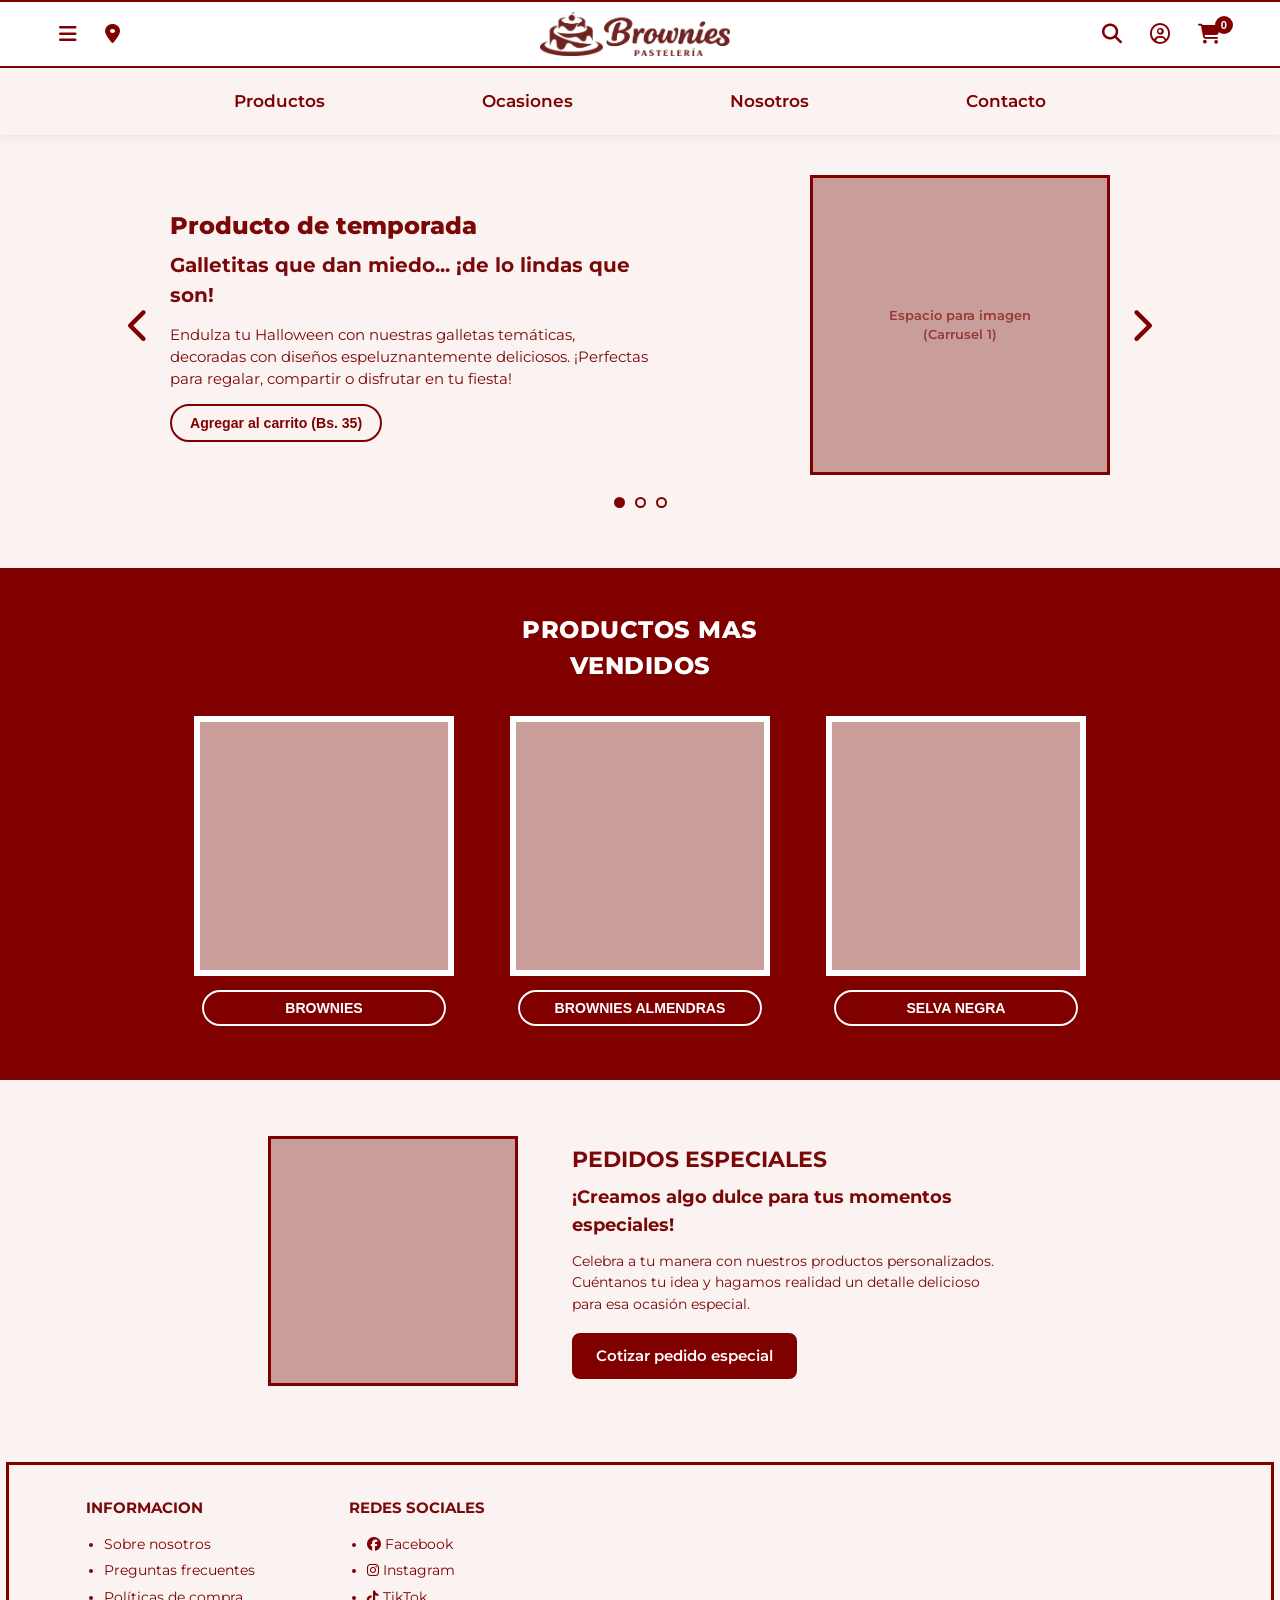
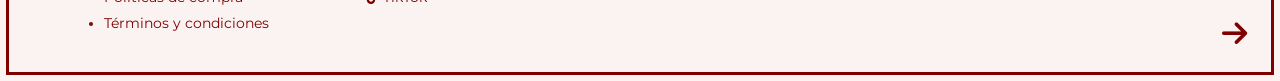
==== index.html @ 68822ff0 "Add files via upload Primer commit" ====
<!DOCTYPE html>
<html lang="es">
<head>
    <meta charset="UTF-8">
    <meta name="viewport" content="width=device-width, initial-scale=1.0">
    <title>Brownies Pastelería | Inicio</title>
    <!-- Fuentes de Google para replicar tipografía de marca y textos -->
    <link rel="preconnect" href="https://fonts.googleapis.com">
    <link rel="preconnect" href="https://fonts.gstatic.com" crossorigin>
    <link href="https://fonts.googleapis.com/css2?family=Lobster+Two:ital,wght@0,700;1,700&family=Montserrat:wght@400;500;600;700&display=swap" rel="stylesheet">
    <!-- Iconos de Font Awesome (WhatsApp, TikTok, Instagram, Carrito, etc.) -->
    <link rel="stylesheet" href="https://cdnjs.cloudflare.com/ajax/libs/font-awesome/6.5.1/css/all.min.css">
    <link rel="stylesheet" href="styles.css">
</head>
<body>

    <!-- =================================================================
         TOP / ENCABEZADO FIJO (Presente en todas las páginas)
         ================================================================= -->
    <header class="site-header">
        <!-- Nivel 1: Barra de utilidades y Logotipo central -->
        <div class="top-utility-bar">
            <div class="utility-left">
                <button class="icon-btn" id="btn-hamburger" aria-label="Abrir menú">
                    <i class="fa-solid fa-bars"></i>
                </button>
                <a href="contacto.html#sucursales" class="icon-btn" title="Ver nuestras sucursales">
                    <i class="fa-solid fa-location-dot"></i>
                </a>
            </div>

            <!-- Logotipo Central -->
            <a href="index.html" class="brand-logo">
                <!-- =====================================================
                     IMAGEN DEL LOGOTIPO PRINCIPAL
                     Asegúrate de tener "images/logotipo.png"
                     ===================================================== -->
                <img src="images/logotipo.png" alt="Logo Brownies Pastelería" class="logo-img" onerror="this.style.display='none'">
                <div class="brand-text">
                
                </div>
            </a>

            <div class="utility-right">
                <button class="icon-btn" id="btn-search" aria-label="Buscar">
                    <i class="fa-solid fa-magnifying-glass"></i>
                </button>
                <button class="icon-btn" id="btn-user" aria-label="Iniciar sesión o registrarse">
                    <i class="fa-regular fa-circle-user"></i>
                </button>
                <button class="icon-btn cart-btn" id="btn-cart" aria-label="Carrito de compras">
                    <i class="fa-solid fa-cart-shopping"></i>
                    <span class="cart-badge" id="cart-count">0</span>
                </button>
            </div>
        </div>

        <!-- Nivel 2: Pestañas de navegación principales -->
        <nav class="main-nav">
            <ul class="nav-list">
                <li><a href="productos.html" class="nav-link">Productos</a></li>
                <li><a href="ocasiones.html" class="nav-link">Ocasiones</a></li>
                <li><a href="nosotros.html" class="nav-link">Nosotros</a></li>
                <li><a href="contacto.html" class="nav-link">Contacto</a></li>
            </ul>
        </nav>

        <!-- Menú desplegable Hamburguesa -->
        <div class="hamburger-dropdown" id="hamburger-menu">
            <ul class="hamburger-list">
                <li><a href="index.html"><i class="fa-solid fa-house"></i> Inicio</a></li>
                <li><a href="productos.html"><i class="fa-solid fa-cake-candles"></i> Productos</a></li>
                <li><a href="ocasiones.html"><i class="fa-solid fa-gift"></i> Ocasiones</a></li>
                <li><a href="nosotros.html"><i class="fa-solid fa-heart"></i> Nosotros</a></li>
                <li><a href="contacto.html"><i class="fa-solid fa-envelope"></i> Contacto</a></li>
            </ul>
        </div>

        <!-- Card Desplegable de Búsqueda (Referencia Imagen 6) -->
        <div class="search-card-dropdown" id="search-card">
            <div class="search-card-header">
                <h3>Buscar</h3>
                <button class="close-btn" id="close-search" aria-label="Cerrar búsqueda">
                    <i class="fa-solid fa-xmark"></i>
                </button>
            </div>
            <div class="search-input-wrapper">
                <i class="fa-solid fa-magnifying-glass"></i>
                <input type="text" id="search-input" placeholder="¿Qué antojo estás buscando hoy?">
            </div>
            <div class="search-section">
                <h4>Búsquedas populares</h4>
                <div class="trending-pills">
                    <a href="ocasiones.html" class="pill">cumpleaños</a>
                    <a href="productos.html" class="pill">brownies</a>
                    <a href="productos.html" class="pill">selva negra</a>
                    <a href="productos.html" class="pill">tortas</a>
                    <a href="index.html" class="pill">galletas</a>
                    <a href="productos.html" class="pill">queques</a>
                    <a href="ocasiones.html" class="pill">regalos</a>
                </div>
            </div>
            <div class="search-section">
                <h4>Comprar por categoría</h4>
                <ul class="category-search-list">
                    <li><a href="ocasiones.html">Regalos de Cumpleaños</a></li>
                    <li><a href="productos.html">Tortas Personalizadas</a></li>
                    <li><a href="index.html#mas-vendidos">Productos Más Vendidos</a></li>
                </ul>
            </div>
        </div>

        <!-- Card Desplegable de Carrito de Compras -->
        <div class="cart-card-dropdown" id="cart-card">
            <div class="cart-card-header">
                <h3><i class="fa-solid fa-bag-shopping"></i> Tu Carrito</h3>
                <button class="close-btn" id="close-cart" aria-label="Cerrar carrito">
                    <i class="fa-solid fa-xmark"></i>
                </button>
            </div>
            <div class="cart-items-container" id="cart-items">
                <!-- Los productos se cargan dinámicamente desde scripts.js -->
            </div>
            <div class="cart-card-footer">
                <div class="cart-total">
                    <span>Total estimado:</span>
                    <strong id="cart-total-price">Bs. 0</strong>
                </div>
                <a href="contacto.html" class="btn-primary full-width">Finalizar pedido por WhatsApp</a>
            </div>
        </div>
    </header>

    <!-- =================================================================
         CONTENIDO PRINCIPAL: CARRUSEL, MÁS VENDIDOS Y PEDIDOS ESPECIALES
         ================================================================= -->
    <main>
        <!-- CARRUSEL PRINCIPAL -->
        <section class="carousel-section">
            <button class="carousel-arrow prev" id="carousel-prev" aria-label="Anterior">
                <i class="fa-solid fa-chevron-left"></i>
            </button>

            <div class="carousel-track-container">
                <!-- Slide 1 (Diseño principal de la captura 1) -->
                <article class="carousel-slide active">
                    <div class="slide-text">
                        <h2>Producto de temporada</h2>
                        <h3>Galletitas que dan miedo... ¡de lo lindas que son!</h3>
                        <p>Endulza tu Halloween con nuestras galletas temáticas, decoradas con diseños espeluznantemente deliciosos. ¡Perfectas para regalar, compartir o disfrutar en tu fiesta!</p>
                        <button class="btn-outline add-to-cart-btn" data-name="Pack Galletas de Temporada" data-price="35">
                            Agregar al carrito (Bs. 35)
                        </button>
                    </div>
                    <div class="slide-media">
                        <!-- =================================================
                             IMAGEN DE CARD CARRUSEL 1:
                             Cambia el src="images/tu-imagen.jpg" cuando la tengas
                             ================================================= -->
                        <div class="square-card border-red">
                            <!-- <img src="images/galletas-halloween.jpg" alt="Galletas temáticas de Halloween"> -->
                            <span class="card-placeholder-hint">Espacio para imagen<br>(Carrusel 1)</span>
                        </div>
                    </div>
                </article>

                <!-- Slide 2 -->
                <article class="carousel-slide">
                    <div class="slide-text">
                        <h2>Especialidad de la casa</h2>
                        <h3>¡Brownies recién horneados con intenso chocolate!</h3>
                        <p>Textura húmeda por dentro y una capa crujiente por fuera. Ideales para acompañar tus tardes o compartir con tus personas favoritas.</p>
                        <button class="btn-outline add-to-cart-btn" data-name="Caja de Brownies Clásicos" data-price="45">
                            Agregar al carrito (Bs. 45)
                        </button>
                    </div>
                    <div class="slide-media">
                        <!-- =================================================
                             IMAGEN DE CARD CARRUSEL 2:
                             Descomenta la etiqueta <img> y coloca tu imagen
                             ================================================= -->
                        <div class="square-card border-red">
                            <!-- <img src="images/carrusel-brownies.jpg" alt="Brownies clásicos"> -->
                            <span class="card-placeholder-hint">Espacio para imagen<br>(Carrusel 2)</span>
                        </div>
                    </div>
                </article>

                <!-- Slide 3 -->
                <article class="carousel-slide">
                    <div class="slide-text">
                        <h2>Tortas a tu medida</h2>
                        <h3>Celebraciones únicas con sabores inolvidables</h3>
                        <p>Personalizamos cada detalle de tu torta para cumpleaños, aniversarios y eventos especiales. Haz tu pedido con anticipación.</p>
                        <a href="productos.html" class="btn-outline">Ver catálogo de tortas</a>
                    </div>
                    <div class="slide-media">
                        <!-- =================================================
                             IMAGEN DE CARD CARRUSEL 3:
                             Descomenta la etiqueta <img> y coloca tu imagen
                             ================================================= -->
                        <div class="square-card border-red">
                            <!-- <img src="images/carrusel-tortas.jpg" alt="Tortas personalizadas"> -->
                            <span class="card-placeholder-hint">Espacio para imagen<br>(Carrusel 3)</span>
                        </div>
                    </div>
                </article>
            </div>

            <button class="carousel-arrow next" id="carousel-next" aria-label="Siguiente">
                <i class="fa-solid fa-chevron-right"></i>
            </button>

            <div class="carousel-dots" id="carousel-dots">
                <button class="dot active" data-slide="0" aria-label="Slide 1"></button>
                <button class="dot" data-slide="1" aria-label="Slide 2"></button>
                <button class="dot" data-slide="2" aria-label="Slide 3"></button>
            </div>
        </section>

        <!-- SECCIÓN: PRODUCTOS MÁS VENDIDOS -->
        <section class="best-sellers-section" id="mas-vendidos">
            <h2 class="section-title-light">PRODUCTOS MAS<br>VENDIDOS</h2>

            <div class="best-sellers-grid">
                <!-- Card 1: Brownies -->
                <div class="best-seller-item">
                    <!-- =====================================================
                         IMAGEN DE CARD: BROWNIES
                         Descomenta <img> y pon el nombre de tu imagen en images/
                         ===================================================== -->
                    <div class="square-card border-white">
                        <!-- <img src="images/mas-vendido-brownies.jpg" alt="Brownies"> -->
                    </div>
                    <button class="pill-label add-to-cart-btn" data-name="Brownies Clásicos" data-price="25" title="Clic para añadir al carrito">
                        BROWNIES
                    </button>
                </div>

                <!-- Card 2: Brownies Almendras -->
                <div class="best-seller-item">
                    <!-- =====================================================
                         IMAGEN DE CARD: BROWNIES ALMENDRAS
                         Descomenta <img> y pon el nombre de tu imagen en images/
                         ===================================================== -->
                    <div class="square-card border-white">
                        <!-- <img src="images/mas-vendido-almendras.jpg" alt="Brownies Almendras"> -->
                    </div>
                    <button class="pill-label add-to-cart-btn" data-name="Brownies con Almendras" data-price="30" title="Clic para añadir al carrito">
                        BROWNIES ALMENDRAS
                    </button>
                </div>

                <!-- Card 3: Selva Negra -->
                <div class="best-seller-item">
                    <!-- =====================================================
                         IMAGEN DE CARD: SELVA NEGRA
                         Descomenta <img> y pon el nombre de tu imagen en images/
                         ===================================================== -->
                    <div class="square-card border-white">
                        <!-- <img src="images/mas-vendido-selva-negra.jpg" alt="Torta Selva Negra"> -->
                    </div>
                    <button class="pill-label add-to-cart-btn" data-name="Torta Selva Negra" data-price="95" title="Clic para añadir al carrito">
                        SELVA NEGRA
                    </button>
                </div>
            </div>
        </section>

        <!-- SECCIÓN: PEDIDOS ESPECIALES -->
        <section class="special-orders-section">
            <div class="special-orders-container">
                <div class="special-order-media">
                    <!-- =====================================================
                         IMAGEN DE CARD: PEDIDOS ESPECIALES
                         Descomenta <img> y pon el nombre de tu imagen en images/
                         ===================================================== -->
                    <div class="square-card border-red">
                        <!-- <img src="images/pedidos-especiales.jpg" alt="Pedidos Especiales"> -->
                    </div>
                </div>
                <div class="special-order-text">
                    <h2>PEDIDOS ESPECIALES</h2>
                    <h3>¡Creamos algo dulce para tus momentos especiales!</h3>
                    <p>Celebra a tu manera con nuestros productos personalizados. Cuéntanos tu idea y hagamos realidad un detalle delicioso para esa ocasión especial.</p>
                    <a href="contacto.html" class="btn-primary">Cotizar pedido especial</a>
                </div>
            </div>
        </section>
    </main>

    <!-- =================================================================
         MODAL DE USUARIO (LOGIN / REGISTRO EN MEDIO DE LA PANTALLA)
         ================================================================= -->
    <div class="modal-overlay" id="user-modal">
        <div class="user-modal-card">
            <button class="close-btn modal-close" id="close-user-modal" aria-label="Cerrar ventana">
                <i class="fa-solid fa-xmark"></i>
            </button>
            <div class="modal-tabs">
                <button class="tab-btn active" data-tab="login">Iniciar Sesión</button>
                <button class="tab-btn" data-tab="register">Registrarse</button>
            </div>

            <!-- Formulario Login -->
            <form class="auth-form active" id="form-login">
                <h3>¡Bienvenido de nuevo!</h3>
                <div class="form-group">
                    <label for="login-email">Correo electrónico</label>
                    <input type="email" id="login-email" placeholder="ejemplo@correo.com" required>
                </div>
                <div class="form-group">
                    <label for="login-pass">Contraseña</label>
                    <input type="password" id="login-pass" placeholder="••••••••" required>
                </div>
                <button type="submit" class="btn-primary full-width">Ingresar</button>
            </form>

            <!-- Formulario Registro -->
            <form class="auth-form" id="form-register">
                <h3>Crea tu cuenta dulce</h3>
                <div class="form-group">
                    <label for="reg-name">Nombre completo</label>
                    <input type="text" id="reg-name" placeholder="Tu nombre" required>
                </div>
                <div class="form-group">
                    <label for="reg-email">Correo electrónico</label>
                    <input type="email" id="reg-email" placeholder="ejemplo@correo.com" required>
                </div>
                <div class="form-group">
                    <label for="reg-phone">Teléfono / WhatsApp</label>
                    <input type="tel" id="reg-phone" placeholder="+591 68081109" required>
                </div>
                <div class="form-group">
                    <label for="reg-pass">Contraseña</label>
                    <input type="password" id="reg-pass" placeholder="Crea una contraseña" required>
                </div>
                <button type="submit" class="btn-primary full-width">Crear cuenta</button>
            </form>
        </div>
    </div>

    <!-- =================================================================
         BOTTOM / PIE DE PÁGINA (Visible al llegar al final de la página)
         ================================================================= -->
    <footer class="site-footer">
        <div class="footer-container">
            <div class="footer-col">
                <h4>INFORMACION</h4>
                <ul>
                    <li><a href="nosotros.html">Sobre nosotros</a></li>
                    <li><a href="contacto.html">Preguntas frecuentes</a></li>
                    <li><a href="contacto.html">Políticas de compra</a></li>
                    <li><a href="contacto.html">Términos y condiciones</a></li>
                </ul>
            </div>
            <div class="footer-col">
                <h4>REDES SOCIALES</h4>
                <ul>
                    <li><a href="https://facebook.com" target="_blank" rel="noopener"><i class="fa-brands fa-facebook"></i> Facebook</a></li>
                    <li><a href="https://instagram.com" target="_blank" rel="noopener"><i class="fa-brands fa-instagram"></i> Instagram</a></li>
                    <li><a href="https://tiktok.com" target="_blank" rel="noopener"><i class="fa-brands fa-tiktok"></i> TikTok</a></li>
                </ul>
            </div>
            <a href="#" class="footer-arrow" title="Volver arriba" aria-label="Subir al inicio">
                <i class="fa-solid fa-arrow-right"></i>
            </a>
        </div>
    </footer>

    <script src="scripts.js"></script>
</body>
</html>
---- styles.css ----
/* ==========================================================================
   VARIABLES DE PALETA DE COLORES (Fiel al diseño de Canva)
   ========================================================================== */
:root {
    --bg-cream: #FAF3F2;          /* Fondo principal rosado muy tenue / crema */
    --bg-white: #FFFFFF;          /* Blanco puro para tarjetas y modales */
    --brand-red: #800000;         /* Guindo / Rojo oscuro principal */
    --brand-red-hover: #5E0000;   /* Guindo más oscuro para efectos hover */
    --brand-brown: #642B26;       /* Tono marrón rojizo del logotipo */
    --card-placeholder: #C99E9A;  /* Color rosado antiguo de las cards cuadradas */
    --text-primary: #7B0808;      /* Texto principal guindo */
    --text-light: #FFFFFF;        /* Texto blanco sobre fondos oscuros */
    --shadow-soft: 0 8px 24px rgba(128, 0, 0, 0.12);
    --transition: all 0.3s ease;
}

* {
    margin: 0;
    padding: 0;
    box-sizing: border-box;
}

html {
    scroll-behavior: smooth;
    -webkit-text-size-adjust: 100%;
}

body {
    font-family: 'Montserrat', sans-serif;
    background-color: var(--bg-cream);
    color: var(--text-primary);
    line-height: 1.5;
    display: flex;
    flex-direction: column;
    min-height: 100vh;
    overflow-x: hidden;
}

main {
    flex: 1;
    width: 100%;
}

/* Tipografía cursiva para títulos de Nosotros y Marca */
.script-heading {
    font-family: 'Lobster Two', cursive;
    font-style: italic;
    font-weight: 700;
}

/* ==========================================================================
   TOP / ENCABEZADO FIJO Y NAVEGACIÓN
   ========================================================================== */
.site-header {
    position: sticky;
    top: 0;
    z-index: 1000;
    background-color: var(--bg-cream);
    box-shadow: 0 2px 10px rgba(128, 0, 0, 0.08);
    width: 100%;
}

.top-utility-bar {
    display: flex;
    align-items: center;
    justify-content: space-between;
    padding: 10px 4%;
    background-color: var(--bg-white);
    border-top: 2px solid var(--brand-red);
    border-bottom: 2px solid var(--brand-red);
    position: relative;
}

.utility-left,
.utility-right {
    display: flex;
    align-items: center;
    gap: 12px;
    flex: 1;
}

.utility-right {
    justify-content: flex-end;
}

.icon-btn {
    background: none;
    border: none;
    color: var(--brand-red);
    font-size: 1.25rem;
    cursor: pointer;
    padding: 6px 8px;
    border-radius: 6px;
    transition: var(--transition);
    text-decoration: none;
    display: inline-flex;
    align-items: center;
    justify-content: center;
    position: relative;
}

.icon-btn:hover {
    background-color: rgba(128, 0, 0, 0.08);
    transform: translateY(-1px);
}

.cart-badge {
    position: absolute;
    top: -2px;
    right: -4px;
    background-color: var(--brand-red);
    color: var(--bg-white);
    font-size: 0.7rem;
    font-weight: 700;
    width: 18px;
    height: 18px;
    border-radius: 50%;
    display: flex;
    align-items: center;
    justify-content: center;
}

/* Logotipo en el medio del Top */
.brand-logo {
    display: flex;
    align-items: center;
    justify-content: center;
    gap: 10px;
    text-decoration: none;
    color: var(--brand-brown);
    flex-shrink: 0;
}

.logo-img {
    height: 44px;
    width: auto;
    object-fit: contain;
}

.brand-text {
    display: flex;
    flex-direction: column;
    align-items: center;
    line-height: 1;
}

.brand-main {
    font-family: 'Lobster Two', cursive;
    font-style: italic;
    font-size: 1.85rem;
    color: var(--brand-brown);
}

.brand-sub {
    font-family: 'Montserrat', sans-serif;
    font-size: 0.65rem;
    font-weight: 600;
    letter-spacing: 2.5px;
    color: var(--brand-brown);
    margin-top: 2px;
}

/* Barra de pestañas de navegación */
.main-nav {
    padding: 12px 4%;
    background-color: var(--bg-cream);
}

.nav-list {
    list-style: none;
    display: flex;
    justify-content: space-around;
    max-width: 960px;
    margin: 0 auto;
    align-items: center;
    gap: 8px;
}

.nav-link {
    text-decoration: none;
    color: var(--brand-red);
    font-weight: 600;
    font-size: 1.05rem;
    padding: 6px 20px;
    border: 3px solid transparent;
    transition: var(--transition);
    display: inline-block;
    text-align: center;
    white-space: nowrap;
}

.nav-link:hover {
    color: var(--brand-red-hover);
}

/* Estado remarcado de la página activa */
.nav-link.active {
    border: 3px solid var(--brand-red);
    background-color: var(--bg-white);
}

/* ==========================================================================
   DESPLEGABLES DEL TOP: HAMBURGUESA, BUSCADOR Y CARRITO
   ========================================================================== */
.hamburger-dropdown {
    position: absolute;
    top: 66px;
    left: 4%;
    background-color: var(--bg-white);
    border: 2px solid var(--brand-red);
    border-radius: 8px;
    box-shadow: var(--shadow-soft);
    width: 240px;
    display: none;
    z-index: 1002;
}

.hamburger-dropdown.open {
    display: block;
}

.hamburger-list {
    list-style: none;
    padding: 8px 0;
}

.hamburger-list li a {
    display: flex;
    align-items: center;
    gap: 12px;
    padding: 12px 20px;
    text-decoration: none;
    color: var(--brand-red);
    font-weight: 600;
    transition: var(--transition);
}

.hamburger-list li a:hover {
    background-color: var(--bg-cream);
}

/* Card de Búsqueda (Imagen 6) */
.search-card-dropdown {
    position: absolute;
    top: 66px;
    right: 4%;
    width: 440px;
    max-width: 92vw;
    background-color: var(--bg-white);
    border: 2px solid var(--brand-red);
    border-radius: 10px;
    padding: 22px;
    box-shadow: var(--shadow-soft);
    display: none;
    z-index: 1002;
}

.search-card-dropdown.open {
    display: block;
}

.search-card-header,
.cart-card-header {
    display: flex;
    justify-content: space-between;
    align-items: center;
    margin-bottom: 16px;
}

.search-card-header h3,
.cart-card-header h3 {
    font-size: 1.25rem;
    font-weight: 700;
    color: var(--brand-red);
}

.close-btn {
    background: none;
    border: none;
    font-size: 1.35rem;
    color: var(--brand-red);
    cursor: pointer;
    padding: 4px;
}

.search-input-wrapper {
    display: flex;
    align-items: center;
    gap: 10px;
    border-bottom: 2px solid var(--brand-red);
    padding-bottom: 8px;
    margin-bottom: 20px;
}

.search-input-wrapper input {
    border: none;
    outline: none;
    width: 100%;
    font-size: 1rem;
    font-family: inherit;
    color: var(--brand-red);
    background: transparent;
}

.search-section {
    margin-bottom: 16px;
}

.search-section h4 {
    font-size: 0.92rem;
    font-weight: 700;
    margin-bottom: 10px;
    color: var(--brand-red);
}

.trending-pills {
    display: flex;
    flex-wrap: wrap;
    gap: 8px;
}

.pill {
    background-color: var(--brand-red);
    color: var(--bg-white);
    text-decoration: none;
    padding: 6px 14px;
    border-radius: 20px;
    font-size: 0.82rem;
    font-weight: 500;
    transition: var(--transition);
}

.pill:hover {
    background-color: var(--brand-red-hover);
}

.category-search-list {
    list-style: none;
}

.category-search-list li {
    border-bottom: 1px solid rgba(128, 0, 0, 0.2);
}

.category-search-list li a {
    display: block;
    padding: 10px 4px;
    text-decoration: none;
    color: var(--brand-red);
    font-weight: 600;
    font-size: 0.9rem;
}

/* Card del Carrito de Compras */
.cart-card-dropdown {
    position: absolute;
    top: 66px;
    right: 4%;
    width: 380px;
    max-width: 92vw;
    background-color: var(--bg-white);
    border: 2px solid var(--brand-red);
    border-radius: 10px;
    padding: 20px;
    box-shadow: var(--shadow-soft);
    display: none;
    z-index: 1002;
}

.cart-card-dropdown.open {
    display: block;
}

.cart-items-container {
    max-height: 240px;
    overflow-y: auto;
    margin-bottom: 16px;
}

.cart-item-row {
    display: flex;
    justify-content: space-between;
    align-items: center;
    padding: 10px 0;
    border-bottom: 1px solid rgba(128, 0, 0, 0.15);
    font-size: 0.9rem;
    gap: 10px;
}

.cart-item-remove {
    background: none;
    border: none;
    color: var(--brand-red);
    cursor: pointer;
    font-size: 0.95rem;
    padding: 4px;
}

.cart-total {
    display: flex;
    justify-content: space-between;
    font-size: 1.05rem;
    margin-bottom: 14px;
}

/* ==========================================================================
   TARJETAS CUADRADAS ELÁSTICAS (CARDS DE PRODUCTOS) Y BOTONES
   ========================================================================== */
.square-card {
    width: 250px;
    aspect-ratio: 1 / 1; /* Mantiene siempre el formato cuadrado en cualquier pantalla */
    background-color: var(--card-placeholder);
    position: relative;
    overflow: hidden;
    display: flex;
    align-items: center;
    justify-content: center;
    transition: transform 0.3s ease, box-shadow 0.3s ease;
    flex-shrink: 0;
}

.square-card:hover {
    transform: translateY(-4px);
    box-shadow: var(--shadow-soft);
}

.square-card.border-red {
    border: 3px solid var(--brand-red);
}

.square-card.border-white {
    border: 6px solid var(--bg-white);
}

.square-card.framed-white {
    box-shadow: 0 0 0 8px var(--bg-white);
}

.square-card img {
    width: 100%;
    height: 100%;
    object-fit: cover;
    display: block;
}

.card-placeholder-hint {
    font-size: 0.8rem;
    color: rgba(128, 0, 0, 0.65);
    text-align: center;
    font-weight: 600;
    padding: 12px;
}

/* Botones reutilizables */
.btn-primary {
    display: inline-block;
    background-color: var(--brand-red);
    color: var(--bg-white);
    text-decoration: none;
    border: 2px solid var(--brand-red);
    padding: 10px 22px;
    border-radius: 8px;
    font-weight: 600;
    font-size: 0.92rem;
    cursor: pointer;
    transition: var(--transition);
    text-align: center;
}

.btn-primary:hover {
    background-color: var(--brand-red-hover);
}

.btn-outline {
    display: inline-block;
    background-color: transparent;
    color: var(--brand-red);
    border: 2px solid var(--brand-red);
    padding: 9px 18px;
    border-radius: 22px;
    font-weight: 600;
    font-size: 0.88rem;
    cursor: pointer;
    text-decoration: none;
    margin-top: 14px;
    transition: var(--transition);
}

.btn-outline:hover {
    background-color: var(--brand-red);
    color: var(--bg-white);
}

.btn-outline-light {
    display: inline-block;
    background-color: transparent;
    color: var(--bg-white);
    border: 2px solid var(--bg-white);
    padding: 9px 18px;
    border-radius: 22px;
    font-weight: 600;
    font-size: 0.88rem;
    cursor: pointer;
    margin-top: 14px;
    transition: var(--transition);
}

.btn-outline-light:hover {
    background-color: var(--bg-white);
    color: var(--brand-red);
}

.full-width {
    width: 100%;
}

/* ==========================================================================
   PÁGINA 1: INDEX (CARRUSEL, MÁS VENDIDOS, PEDIDOS ESPECIALES)
   ========================================================================== */
.carousel-section {
    position: relative;
    max-width: 1060px;
    margin: 20px auto 40px;
    padding: 20px 60px;
}

.carousel-slide {
    display: none;
    align-items: center;
    justify-content: space-between;
    gap: 40px;
    animation: fadeIn 0.45s ease;
}

.carousel-slide.active {
    display: flex;
}

@keyframes fadeIn {
    from { opacity: 0; transform: translateY(6px); }
    to { opacity: 1; transform: translateY(0); }
}

.slide-text {
    flex: 1;
    max-width: 480px;
}

.slide-text h2 {
    font-size: 1.5rem;
    font-weight: 800;
    margin-bottom: 6px;
}

.slide-text h3 {
    font-size: 1.25rem;
    font-weight: 700;
    margin-bottom: 14px;
}

.slide-text p {
    font-size: 0.92rem;
}

.slide-media {
    display: flex;
    justify-content: center;
}

.slide-media .square-card {
    width: 300px;
}

.carousel-arrow {
    position: absolute;
    top: 46%;
    transform: translateY(-50%);
    background: none;
    border: none;
    color: var(--brand-red);
    font-size: 2.2rem;
    cursor: pointer;
    padding: 8px;
    z-index: 5;
}

.carousel-arrow.prev { left: 10px; }
.carousel-arrow.next { right: 10px; }

.carousel-dots {
    display: flex;
    justify-content: center;
    gap: 10px;
    margin-top: 22px;
}

.dot {
    width: 11px;
    height: 11px;
    border-radius: 50%;
    border: 2px solid var(--brand-red);
    background: transparent;
    cursor: pointer;
}

.dot.active {
    background-color: var(--brand-red);
}

/* Productos Más Vendidos */
.best-sellers-section {
    background-color: var(--brand-red);
    padding: 44px 4% 54px;
    text-align: center;
}

.section-title-light {
    color: var(--bg-white);
    font-size: 1.5rem;
    font-weight: 800;
    margin-bottom: 32px;
    letter-spacing: 0.5px;
}

.best-sellers-grid {
    display: grid;
    grid-template-columns: repeat(3, 1fr);
    gap: 28px;
    max-width: 920px;
    margin: 0 auto;
    justify-items: center;
}

.best-seller-item {
    display: flex;
    flex-direction: column;
    align-items: center;
    gap: 14px;
    width: 100%;
    max-width: 260px;
}

.best-seller-item .square-card {
    width: 100%;
}

.pill-label {
    background-color: var(--brand-red);
    color: var(--bg-white);
    border: 2px solid var(--bg-white);
    border-radius: 25px;
    padding: 8px 16px;
    width: 94%;
    font-weight: 700;
    font-size: 0.88rem;
    cursor: pointer;
    transition: var(--transition);
}

.pill-label:hover {
    background-color: var(--bg-white);
    color: var(--brand-red);
}

/* Pedidos Especiales */
.special-orders-section {
    padding: 56px 4%;
    max-width: 960px;
    margin: 0 auto;
}

.special-orders-container {
    display: flex;
    align-items: center;
    justify-content: center;
    gap: 54px;
}

.special-order-text {
    max-width: 440px;
}

.special-order-text h2 {
    font-size: 1.35rem;
    font-weight: 700;
    margin-bottom: 8px;
}

.special-order-text h3 {
    font-size: 1.15rem;
    font-weight: 700;
    margin-bottom: 12px;
}

.special-order-text p {
    font-size: 0.9rem;
    margin-bottom: 18px;
}

/* ==========================================================================
   PÁGINAS 2 Y 3: PRODUCTOS Y OCASIONES
   ========================================================================== */
.catalog-band {
    padding: 48px 4%;
}

.band-light {
    background-color: var(--bg-cream);
    color: var(--text-primary);
}

.band-dark {
    background-color: var(--brand-red);
    color: var(--bg-white);
}

.catalog-container,
.occasion-row {
    max-width: 1020px;
    margin: 0 auto;
    display: flex;
    align-items: center;
    justify-content: space-between;
    gap: 36px;
}

.occasions-main {
    padding: 24px 4% 50px;
    display: flex;
    flex-direction: column;
    gap: 54px;
}

.catalog-info {
    flex: 1;
    max-width: 350px;
}

.catalog-info h2 {
    font-size: 1.45rem;
    font-weight: 700;
    margin-bottom: 12px;
}

.catalog-info p {
    font-size: 0.92rem;
}

.catalog-cards {
    display: grid;
    grid-template-columns: repeat(2, 240px);
    gap: 24px;
    justify-content: center;
}

.catalog-cards .square-card {
    width: 100%;
}

/* ==========================================================================
   PÁGINA 4: NOSOTROS (FUSIÓN DE PASTEL Y FRANJAS COMPARTIDAS)
   ========================================================================== */
.about-main {
    padding-bottom: 50px;
}

.about-hero-card {
    background-color: var(--brand-red);
    color: var(--bg-white);
    max-width: 1060px;
    margin: 10px auto 36px;
    padding: 48px 5%;
    position: relative;
    overflow: hidden;
    display: flex;
    align-items: center;
    justify-content: space-between;
    min-height: 330px;
}

.about-hero-content {
    max-width: 55%;
    z-index: 2;
}

.about-hero-content h1 {
    font-size: 2.1rem;
    margin-bottom: 18px;
    line-height: 1.2;
}

.about-hero-content p {
    font-size: 0.93rem;
    margin-bottom: 12px;
}

/* Imagen del pastel fusionada a la derecha de la card */
.about-hero-cake {
    position: absolute;
    right: -25px;
    bottom: -15px;
    width: 42%;
    max-width: 400px;
    display: flex;
    justify-content: flex-end;
    align-items: flex-end;
    pointer-events: none;
}

.about-hero-cake img {
    width: 100%;
    height: auto;
    object-fit: contain;
    filter: brightness(0) invert(1);
}

/* Secciones divididas con franja guinda superior */
.about-split-section {
    max-width: 1060px;
    margin: 0 auto 44px;
}

.split-red-banner {
    background-color: var(--brand-red);
    color: var(--bg-white);
    padding: 26px 5%;
}

.split-container {
    display: flex;
    align-items: center;
    justify-content: space-between;
    gap: 44px;
}

.split-spacer {
    width: 300px;
    flex-shrink: 0;
}

.split-red-banner h2 {
    flex: 1;
    font-size: 1.75rem;
}

.split-content-area {
    padding: 24px 5%;
}

.split-card-wrapper.overlap-up {
    margin-top: -68px;
    z-index: 3;
}

.split-card-wrapper .square-card {
    width: 300px;
}

.split-text-wrapper {
    flex: 1;
}

.split-text-wrapper p {
    font-size: 0.94rem;
    margin-bottom: 14px;
}

/* ==========================================================================
   PÁGINA 5: CONTACTO Y SUCURSALES
   ========================================================================== */
.contact-main {
    max-width: 980px;
    margin: 15px auto 50px;
    padding: 0 4%;
    display: flex;
    flex-direction: column;
    gap: 32px;
}

.contact-box {
    border: 2.5px solid var(--brand-red);
    background-color: var(--bg-cream);
    padding: 32px 36px;
    display: flex;
    align-items: center;
    gap: 36px;
}

.social-box {
    justify-content: space-between;
}

.contact-icon-col {
    display: flex;
    align-items: center;
    justify-content: center;
    min-width: 120px;
}

.big-contact-icon {
    font-size: 6.2rem;
    color: var(--brand-red);
}

.contact-info-col {
    flex: 1;
}

.contact-info-col h2 {
    font-size: 1.4rem;
    font-weight: 700;
    margin-bottom: 8px;
}

.contact-info-col h3 {
    font-size: 0.98rem;
    font-weight: 700;
    margin-bottom: 8px;
}

.contact-info-col p {
    font-size: 0.9rem;
    margin-bottom: 14px;
}

.contact-list {
    margin-left: 20px;
    font-size: 0.9rem;
    margin-bottom: 12px;
}

.contact-list li {
    margin-bottom: 6px;
}

.contact-cta-right {
    display: flex;
    justify-content: flex-end;
    margin-top: 10px;
}

.social-icons-col {
    display: flex;
    align-items: center;
    gap: 32px;
}

.social-big-link {
    font-size: 5rem;
    color: var(--brand-red);
    text-decoration: none;
    transition: var(--transition);
}

.social-big-link:hover {
    transform: scale(1.06);
}

.branch-item {
    margin-top: 14px;
}

.branch-item h4 {
    font-size: 1.15rem;
    font-weight: 600;
    margin-bottom: 4px;
}

/* ==========================================================================
   MODAL DE LOGIN / REGISTRO (CENTRADO)
   ========================================================================== */
.modal-overlay {
    position: fixed;
    inset: 0;
    background-color: rgba(0, 0, 0, 0.55);
    display: none;
    align-items: center;
    justify-content: center;
    z-index: 2000;
    padding: 16px;
}

.modal-overlay.open {
    display: flex;
}

.user-modal-card {
    background-color: var(--bg-white);
    border: 3px solid var(--brand-red);
    border-radius: 12px;
    width: 100%;
    max-width: 420px;
    max-height: 90vh;
    overflow-y: auto;
    padding: 26px 22px;
    position: relative;
    box-shadow: var(--shadow-soft);
}

.modal-close {
    position: absolute;
    top: 12px;
    right: 14px;
}

.modal-tabs {
    display: flex;
    border-bottom: 2px solid rgba(128, 0, 0, 0.2);
    margin-bottom: 20px;
}

.tab-btn {
    flex: 1;
    background: none;
    border: none;
    padding: 10px 6px;
    font-weight: 700;
    color: rgba(128, 0, 0, 0.5);
    cursor: pointer;
    font-family: inherit;
    font-size: 0.92rem;
}

.tab-btn.active {
    color: var(--brand-red);
    border-bottom: 3px solid var(--brand-red);
}

.auth-form {
    display: none;
}

.auth-form.active {
    display: block;
}

.auth-form h3 {
    margin-bottom: 16px;
    font-size: 1.15rem;
}

.form-group {
    margin-bottom: 14px;
}

.form-group label {
    display: block;
    font-size: 0.85rem;
    font-weight: 600;
    margin-bottom: 5px;
}

.form-group input {
    width: 100%;
    padding: 10px 12px;
    border: 1.5px solid var(--brand-red);
    border-radius: 6px;
    font-family: inherit;
    font-size: 0.95rem;
}

/* ==========================================================================
   BOTTOM / PIE DE PÁGINA (Al final del documento)
   ========================================================================== */
.site-footer {
    border: 3px solid var(--brand-red);
    background-color: var(--bg-cream);
    margin: 20px 6px 6px;
    padding: 32px 6%;
    position: relative;
}

.footer-container {
    max-width: 960px;
    display: flex;
    gap: 80px;
    flex-wrap: wrap;
}

.footer-col h4 {
    font-size: 0.95rem;
    font-weight: 700;
    margin-bottom: 14px;
}

.footer-col ul {
    list-style: disc;
    margin-left: 18px;
}

.footer-col ul li {
    margin-bottom: 6px;
    font-size: 0.85rem;
}

.footer-col ul li a {
    text-decoration: none;
    color: var(--brand-red);
}

.footer-col ul li a:hover {
    text-decoration: underline;
}

.footer-arrow {
    position: absolute;
    right: 24px;
    bottom: 16px;
    font-size: 1.8rem;
    color: var(--brand-red);
    text-decoration: none;
}

/* ==========================================================================
   DISEÑO RESPONSIVE 1: TABLETS (Hasta 992px)
   ========================================================================== */
@media (max-width: 992px) {
    /* Carrusel */
    .carousel-section {
        padding: 16px 46px;
    }

    .carousel-slide {
        gap: 24px;
    }

    .slide-media .square-card {
        width: 240px;
    }

    /* Catálogo Productos y Ocasiones: Texto arriba y 2 cards debajo centradas */
    .catalog-container,
    .occasion-row {
        flex-direction: column;
        text-align: center;
        gap: 28px;
    }

    /* En Ocasiones, asegura que el título siempre aparezca antes que las 2 cards */
    .occasion-row.cards-left {
        flex-direction: column-reverse;
    }

    .catalog-info {
        max-width: 600px;
    }

    .catalog-cards {
        grid-template-columns: repeat(2, minmax(200px, 240px));
        width: 100%;
    }

    /* Nosotros */
    .about-hero-content {
        max-width: 60%;
    }

    .split-spacer {
        display: none;
    }

    .split-red-banner {
        text-align: center;
    }

    .split-container {
        flex-direction: column;
        text-align: center;
        gap: 24px;
    }

    .split-container.reverse-mobile {
        flex-direction: column-reverse;
    }

    .split-card-wrapper.overlap-up {
        margin-top: 0;
    }
}

/* ==========================================================================
   DISEÑO RESPONSIVE 2: CELULARES Y PHABLETS (Hasta 640px)
   ========================================================================== */
@media (max-width: 640px) {
    /* Top y Logotipo compactos */
    .top-utility-bar {
        padding: 8px 3%;
    }

    .utility-left,
    .utility-right {
        gap: 4px;
    }

    .icon-btn {
        font-size: 1.1rem;
        padding: 6px;
    }

    .logo-img {
        height: 34px;
    }

    .brand-main {
        font-size: 1.4rem;
    }

    .brand-sub {
        font-size: 0.52rem;
        letter-spacing: 1.8px;
    }

    /* Navegación de 4 pestañas adaptable sin salirse de pantalla */
    .main-nav {
        padding: 8px 2%;
    }

    .nav-list {
        gap: 4px;
        justify-content: space-between;
    }

    .nav-link {
        font-size: 0.82rem;
        padding: 5px 8px;
        border-width: 2px;
        flex: 1;
    }

    .nav-link.active {
        border-width: 2px;
    }

    /* Desplegables centrados al ancho del móvil */
    .hamburger-dropdown,
    .search-card-dropdown,
    .cart-card-dropdown {
        top: 56px;
        left: 3%;
        right: 3%;
        width: 94%;
        max-width: none;
        padding: 18px 16px;
    }

    /* Carrusel en celular */
    .carousel-section {
        padding: 10px 34px;
        margin: 10px auto 28px;
    }

    .carousel-slide {
        flex-direction: column;
        text-align: center;
        gap: 20px;
    }

    .slide-text h2 {
        font-size: 1.25rem;
    }

    .slide-text h3 {
        font-size: 1.05rem;
    }

    .slide-media .square-card {
        width: 100%;
        max-width: 240px;
    }

    .carousel-arrow {
        font-size: 1.6rem;
        padding: 4px;
    }

    .carousel-arrow.prev { left: 2px; }
    .carousel-arrow.next { right: 2px; }

    /* Productos más vendidos: 1 columna centrada en móvil */
    .best-sellers-section {
        padding: 36px 5% 44px;
    }

    .section-title-light {
        font-size: 1.3rem;
    }

    .best-sellers-grid {
        grid-template-columns: 1fr;
        gap: 32px;
    }

    .best-seller-item {
        max-width: 240px;
    }

    /* Pedidos especiales */
    .special-orders-section {
        padding: 40px 5%;
    }

    .special-orders-container {
        flex-direction: column;
        text-align: center;
        gap: 24px;
    }

    .special-order-media .square-card {
        width: 230px;
    }

    /* Grilla de 2 Cards en Productos y Ocasiones */
    .catalog-band {
        padding: 36px 4%;
    }

    .occasions-main {
        gap: 40px;
    }

    .catalog-cards {
        grid-template-columns: repeat(2, 1fr);
        gap: 14px;
        max-width: 420px;
    }

    /* Nosotros en móvil */
    .about-hero-card {
        flex-direction: column;
        text-align: center;
        padding: 32px 6% 20px;
    }

    .about-hero-content {
        max-width: 100%;
    }

    .about-hero-content h1 {
        font-size: 1.7rem;
    }

    .about-hero-cake {
        position: relative;
        right: 0;
        bottom: -10px;
        width: 75%;
        max-width: 240px;
        margin: 14px auto 0;
    }

    .split-red-banner h2 {
        font-size: 1.45rem;
    }

    .split-card-wrapper .square-card {
        width: 100%;
        max-width: 250px;
        margin: 0 auto;
    }

    /* Contacto en móvil */
    .contact-box {
        flex-direction: column;
        text-align: center;
        padding: 24px 18px;
        gap: 20px;
    }

    .big-contact-icon {
        font-size: 4.5rem;
    }

    .contact-list {
        list-style-position: inside;
        margin-left: 0;
    }

    .contact-cta-right {
        justify-content: center;
    }

    .contact-cta-right .btn-primary {
        width: 100%;
    }

    .social-icons-col {
        justify-content: center;
        gap: 28px;
    }

    .social-big-link {
        font-size: 4rem;
    }

    /* Footer en móvil */
    .site-footer {
        padding: 24px 6% 48px;
    }

    .footer-container {
        flex-direction: column;
        gap: 24px;
    }
}

/* ==========================================================================
   DISEÑO RESPONSIVE 3: CELULARES PEQUEÑOS (Hasta 380px)
   ========================================================================== */
@media (max-width: 380px) {
    .brand-text {
        display: none; /* Deja solo el isotipo de la torta si la pantalla es muy angosta */
    }

    .catalog-cards {
        grid-template-columns: 1fr;
        max-width: 230px;
    }

    .nav-link {
        font-size: 0.75rem;
        padding: 4px 5px;
    }
}
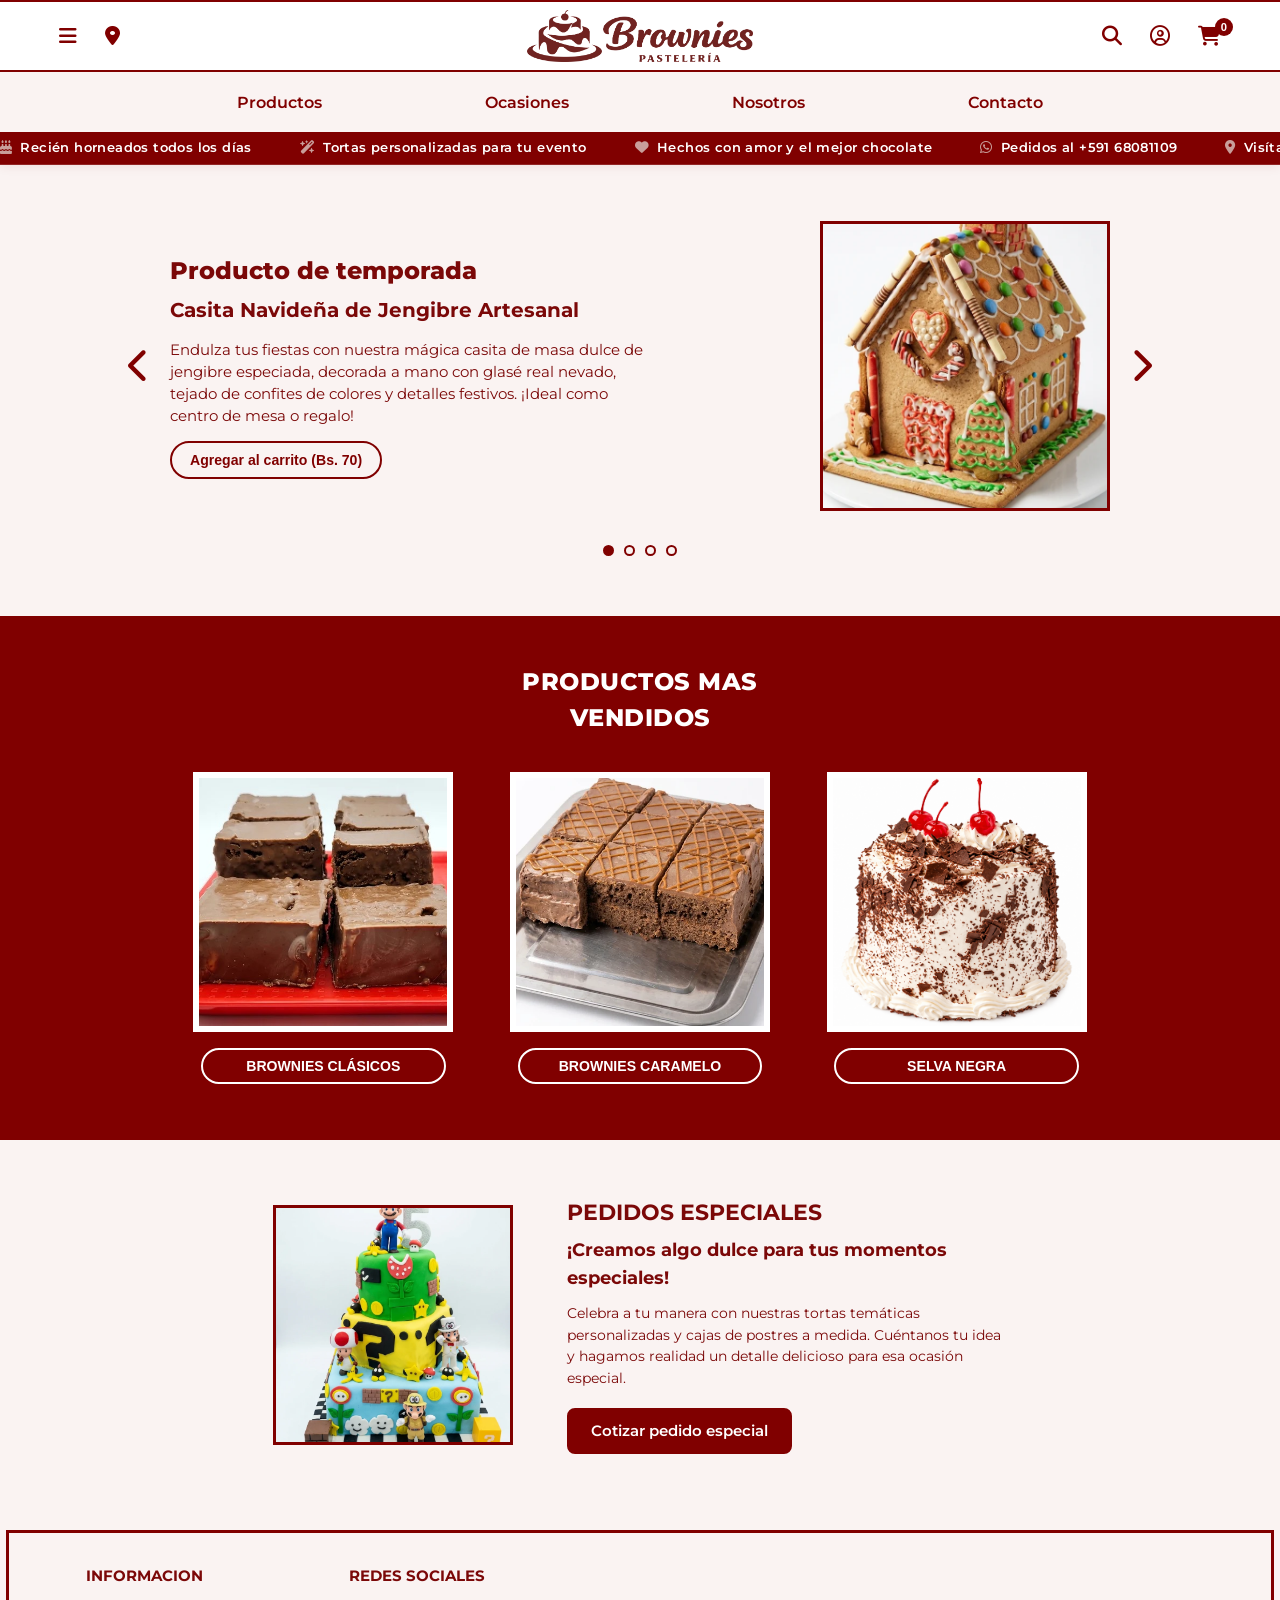
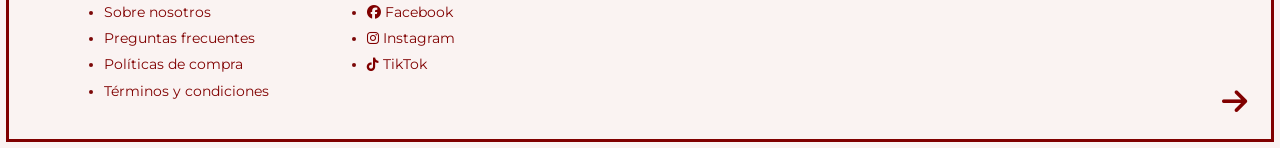
==== commit 9ebba6e5: "Ajuste de contenido, estructura de categorias, nuevas paginas y catalogo de fotos" ====
--- a/index.html
+++ b/index.html
@@ -4,21 +4,19 @@
     <meta charset="UTF-8">
     <meta name="viewport" content="width=device-width, initial-scale=1.0">
     <title>Brownies Pastelería | Inicio</title>
-    <!-- Fuentes de Google para replicar tipografía de marca y textos -->
     <link rel="preconnect" href="https://fonts.googleapis.com">
     <link rel="preconnect" href="https://fonts.gstatic.com" crossorigin>
     <link href="https://fonts.googleapis.com/css2?family=Lobster+Two:ital,wght@0,700;1,700&family=Montserrat:wght@400;500;600;700&display=swap" rel="stylesheet">
-    <!-- Iconos de Font Awesome (WhatsApp, TikTok, Instagram, Carrito, etc.) -->
     <link rel="stylesheet" href="https://cdnjs.cloudflare.com/ajax/libs/font-awesome/6.5.1/css/all.min.css">
     <link rel="stylesheet" href="styles.css">
 </head>
 <body>
 
     <!-- =================================================================
-         TOP / ENCABEZADO FIJO (Presente en todas las páginas)
+         TOP / ENCABEZADO FIJO + CARRUSEL PEQUEÑO DE PALABRAS
          ================================================================= -->
     <header class="site-header">
-        <!-- Nivel 1: Barra de utilidades y Logotipo central -->
+        <!-- Nivel 1: Barra de utilidades y Logotipo central (solo imagen) -->
         <div class="top-utility-bar">
             <div class="utility-left">
                 <button class="icon-btn" id="btn-hamburger" aria-label="Abrir menú">
@@ -29,16 +27,9 @@
                 </a>
             </div>
 
-            <!-- Logotipo Central -->
+            <!-- Logotipo Central: Solo la imagen logotipo.png -->
             <a href="index.html" class="brand-logo">
-                <!-- =====================================================
-                     IMAGEN DEL LOGOTIPO PRINCIPAL
-                     Asegúrate de tener "images/logotipo.png"
-                     ===================================================== -->
-                <img src="images/logotipo.png" alt="Logo Brownies Pastelería" class="logo-img" onerror="this.style.display='none'">
-                <div class="brand-text">
-                
-                </div>
+                <img src="images/logotipo.png" alt="Logo Brownies Pastelería" class="logo-img">
             </a>
 
             <div class="utility-right">
@@ -55,7 +46,7 @@
             </div>
         </div>
 
-        <!-- Nivel 2: Pestañas de navegación principales -->
+        <!-- Nivel 2: Pestañas de navegación -->
         <nav class="main-nav">
             <ul class="nav-list">
                 <li><a href="productos.html" class="nav-link">Productos</a></li>
@@ -64,6 +55,28 @@
                 <li><a href="contacto.html" class="nav-link">Contacto</a></li>
             </ul>
         </nav>
+
+        <!-- Nivel 3: Carrusel pequeño de palabras siempre en movimiento -->
+        <div class="word-ticker">
+            <div class="word-ticker-track">
+                <!-- Bloque 1 de frases -->
+                <div class="ticker-group">
+                    <span><i class="fa-solid fa-cake-candles"></i> Recién horneados todos los días</span>
+                    <span><i class="fa-solid fa-wand-magic-sparkles"></i> Tortas personalizadas para tu evento</span>
+                    <span><i class="fa-solid fa-heart"></i> Hechos con amor y el mejor chocolate</span>
+                    <span><i class="fa-brands fa-whatsapp"></i> Pedidos al +591 68081109</span>
+                    <span><i class="fa-solid fa-location-dot"></i> Visítanos en nuestras 2 sucursales</span>
+                </div>
+                <!-- Bloque 2 idéntico para efecto infinito sin cortes -->
+                <div class="ticker-group" aria-hidden="true">
+                    <span><i class="fa-solid fa-cake-candles"></i> Recién horneados todos los días</span>
+                    <span><i class="fa-solid fa-wand-magic-sparkles"></i> Tortas personalizadas para tu evento</span>
+                    <span><i class="fa-solid fa-heart"></i> Hechos con amor y el mejor chocolate</span>
+                    <span><i class="fa-brands fa-whatsapp"></i> Pedidos al +591 68081109</span>
+                    <span><i class="fa-solid fa-location-dot"></i> Visítanos en nuestras 2 sucursales</span>
+                </div>
+            </div>
+        </div>
 
         <!-- Menú desplegable Hamburguesa -->
         <div class="hamburger-dropdown" id="hamburger-menu">
@@ -76,13 +89,11 @@
             </ul>
         </div>
 
-        <!-- Card Desplegable de Búsqueda (Referencia Imagen 6) -->
+        <!-- Card Desplegable de Búsqueda -->
         <div class="search-card-dropdown" id="search-card">
             <div class="search-card-header">
                 <h3>Buscar</h3>
-                <button class="close-btn" id="close-search" aria-label="Cerrar búsqueda">
-                    <i class="fa-solid fa-xmark"></i>
-                </button>
+                <button class="close-btn" id="close-search"><i class="fa-solid fa-xmark"></i></button>
             </div>
             <div class="search-input-wrapper">
                 <i class="fa-solid fa-magnifying-glass"></i>
@@ -92,41 +103,40 @@
                 <h4>Búsquedas populares</h4>
                 <div class="trending-pills">
                     <a href="ocasiones.html" class="pill">cumpleaños</a>
-                    <a href="productos.html" class="pill">brownies</a>
-                    <a href="productos.html" class="pill">selva negra</a>
-                    <a href="productos.html" class="pill">tortas</a>
-                    <a href="index.html" class="pill">galletas</a>
-                    <a href="productos.html" class="pill">queques</a>
-                    <a href="ocasiones.html" class="pill">regalos</a>
+                    <a href="productos.html#sec-brownies" class="pill">brownies</a>
+                    <a href="tortas.html" class="pill">selva negra</a>
+                    <a href="tortas.html" class="pill">tortas</a>
+                    <a href="pies.html" class="pill">pie de limón</a>
+                    <a href="masitas.html" class="pill">masitas dulces</a>
+                    <a href="productos.html#sec-queques" class="pill">queques</a>
                 </div>
             </div>
             <div class="search-section">
                 <h4>Comprar por categoría</h4>
                 <ul class="category-search-list">
-                    <li><a href="ocasiones.html">Regalos de Cumpleaños</a></li>
-                    <li><a href="productos.html">Tortas Personalizadas</a></li>
+                    <li><a href="ocasiones.html">Regalos y Celebraciones</a></li>
+                    <li><a href="tortas.html">Tortas Clásicas</a></li>
+                    <li><a href="personalizadas.html">Tortas Personalizadas</a></li>
+                    <li><a href="pies.html">Pies y Tartas</a></li>
+                    <li><a href="masitas.html">Masitas y Bocaditos</a></li>
                     <li><a href="index.html#mas-vendidos">Productos Más Vendidos</a></li>
                 </ul>
             </div>
         </div>
 
-        <!-- Card Desplegable de Carrito de Compras -->
+        <!-- Card Desplegable de Carrito -->
         <div class="cart-card-dropdown" id="cart-card">
             <div class="cart-card-header">
                 <h3><i class="fa-solid fa-bag-shopping"></i> Tu Carrito</h3>
-                <button class="close-btn" id="close-cart" aria-label="Cerrar carrito">
-                    <i class="fa-solid fa-xmark"></i>
-                </button>
-            </div>
-            <div class="cart-items-container" id="cart-items">
-                <!-- Los productos se cargan dinámicamente desde scripts.js -->
-            </div>
+                <button class="close-btn" id="close-cart"><i class="fa-solid fa-xmark"></i></button>
+            </div>
+            <div class="cart-items-container" id="cart-items"></div>
             <div class="cart-card-footer">
                 <div class="cart-total">
                     <span>Total estimado:</span>
                     <strong id="cart-total-price">Bs. 0</strong>
                 </div>
-                <a href="contacto.html" class="btn-primary full-width">Finalizar pedido por WhatsApp</a>
+                <a href="https://wa.me/59168081109" target="_blank" rel="noopener" class="btn-primary full-width checkout-whatsapp-btn">Finalizar pedido por WhatsApp</a>
             </div>
         </div>
     </header>
@@ -142,66 +152,70 @@
             </button>
 
             <div class="carousel-track-container">
-                <!-- Slide 1 (Diseño principal de la captura 1) -->
+                <!-- Slide 1: Casita Navideña de Jengibre -->
                 <article class="carousel-slide active">
                     <div class="slide-text">
                         <h2>Producto de temporada</h2>
-                        <h3>Galletitas que dan miedo... ¡de lo lindas que son!</h3>
-                        <p>Endulza tu Halloween con nuestras galletas temáticas, decoradas con diseños espeluznantemente deliciosos. ¡Perfectas para regalar, compartir o disfrutar en tu fiesta!</p>
-                        <button class="btn-outline add-to-cart-btn" data-name="Pack Galletas de Temporada" data-price="35">
+                        <h3>Casita Navideña de Jengibre Artesanal</h3>
+                        <p>Endulza tus fiestas con nuestra mágica casita de masa dulce de jengibre especiada, decorada a mano con glasé real nevado, tejado de confites de colores y detalles festivos. ¡Ideal como centro de mesa o regalo!</p>
+                        <button class="btn-outline add-to-cart-btn" data-name="Casita Navideña de Jengibre" data-price="70">
+                            Agregar al carrito (Bs. 70)
+                        </button>
+                    </div>
+                    <div class="slide-media">
+                        <div class="square-card border-red floating-card">
+                            <img src="images/productos_temporada/product_temp1.webp" alt="Casita Navideña de Jengibre Artesanal">
+                        </div>
+                    </div>
+                </article>
+
+                <!-- Slide 2: Rosca Navideña Tradicional -->
+                <article class="carousel-slide">
+                    <div class="slide-text">
+                        <h2>Tradición de fin de año</h2>
+                        <h3>Roscas Navideñas "Feliz Navidad"</h3>
+                        <p>Deliciosa masa dulce suave y esponjosa horneada artesanalmente con frutas confitadas, pasas selectas y lluvia de azúcar nevada. Viene en empaque festivo lista para compartir en la cena familiar.</p>
+                        <button class="btn-outline add-to-cart-btn" data-name="Rosca Navideña Tradicional" data-price="35">
                             Agregar al carrito (Bs. 35)
                         </button>
                     </div>
                     <div class="slide-media">
-                        <!-- =================================================
-                             IMAGEN DE CARD CARRUSEL 1:
-                             Cambia el src="images/tu-imagen.jpg" cuando la tengas
-                             ================================================= -->
-                        <div class="square-card border-red">
-                            <!-- <img src="images/galletas-halloween.jpg" alt="Galletas temáticas de Halloween"> -->
-                            <span class="card-placeholder-hint">Espacio para imagen<br>(Carrusel 1)</span>
+                        <div class="square-card border-red floating-card">
+                            <img src="images/productos_temporada/product_temp4.webp" alt="Rosca Navideña Tradicional Feliz Navidad">
                         </div>
                     </div>
                 </article>
 
-                <!-- Slide 2 -->
+                <!-- Slide 3: Árbol Navideño de Estrellas -->
                 <article class="carousel-slide">
                     <div class="slide-text">
-                        <h2>Especialidad de la casa</h2>
-                        <h3>¡Brownies recién horneados con intenso chocolate!</h3>
-                        <p>Textura húmeda por dentro y una capa crujiente por fuera. Ideales para acompañar tus tardes o compartir con tus personas favoritas.</p>
-                        <button class="btn-outline add-to-cart-btn" data-name="Caja de Brownies Clásicos" data-price="45">
-                            Agregar al carrito (Bs. 45)
+                        <h2>Especial navideño</h2>
+                        <h3>Árbol Navideño en Torre de Estrellas</h3>
+                        <p>Espectacular creación en niveles de estrellas horneadas y especiadas, glaseadas en verde nevado con adornos comestibles y coronadas con una estrella dorada.</p>
+                        <button class="btn-outline add-to-cart-btn" data-name="Árbol Navideño de Estrellas" data-price="55">
+                            Agregar al carrito (Bs. 55)
                         </button>
                     </div>
                     <div class="slide-media">
-                        <!-- =================================================
-                             IMAGEN DE CARD CARRUSEL 2:
-                             Descomenta la etiqueta <img> y coloca tu imagen
-                             ================================================= -->
-                        <div class="square-card border-red">
-                            <!-- <img src="images/carrusel-brownies.jpg" alt="Brownies clásicos"> -->
-                            <span class="card-placeholder-hint">Espacio para imagen<br>(Carrusel 2)</span>
+                        <div class="square-card border-red floating-card">
+                            <img src="images/productos_temporada/product_temp2.webp" alt="Árbol Navideño en Torre de Estrellas">
                         </div>
                     </div>
                 </article>
 
-                <!-- Slide 3 -->
+                <!-- Slide 4: Bocaditos de Halloween -->
                 <article class="carousel-slide">
                     <div class="slide-text">
-                        <h2>Tortas a tu medida</h2>
-                        <h3>Celebraciones únicas con sabores inolvidables</h3>
-                        <p>Personalizamos cada detalle de tu torta para cumpleaños, aniversarios y eventos especiales. Haz tu pedido con anticipación.</p>
-                        <a href="productos.html" class="btn-outline">Ver catálogo de tortas</a>
+                        <h2>Especial de Halloween</h2>
+                        <h3>Bocaditos Temáticos con Arañas y Telaraña</h3>
+                        <p>Bañados en chocolate con divertidas arañitas artesanales modeladas a mano, telarañas de glasé dulce y chispas de colores. ¡El detalle terroríficamente delicioso para tu fiesta!</p>
+                        <button class="btn-outline add-to-cart-btn" data-name="Pack Halloween Arañitas (x6)" data-price="35">
+                            Agregar al carrito (Bs. 35)
+                        </button>
                     </div>
                     <div class="slide-media">
-                        <!-- =================================================
-                             IMAGEN DE CARD CARRUSEL 3:
-                             Descomenta la etiqueta <img> y coloca tu imagen
-                             ================================================= -->
-                        <div class="square-card border-red">
-                            <!-- <img src="images/carrusel-tortas.jpg" alt="Tortas personalizadas"> -->
-                            <span class="card-placeholder-hint">Espacio para imagen<br>(Carrusel 3)</span>
+                        <div class="square-card border-red floating-card">
+                            <img src="images/productos_temporada/product_temp3.jpg" alt="Bocaditos Temáticos de Halloween con Arañas">
                         </div>
                     </div>
                 </article>
@@ -215,6 +229,7 @@
                 <button class="dot active" data-slide="0" aria-label="Slide 1"></button>
                 <button class="dot" data-slide="1" aria-label="Slide 2"></button>
                 <button class="dot" data-slide="2" aria-label="Slide 3"></button>
+                <button class="dot" data-slide="3" aria-label="Slide 4"></button>
             </div>
         </section>
 
@@ -223,44 +238,32 @@
             <h2 class="section-title-light">PRODUCTOS MAS<br>VENDIDOS</h2>
 
             <div class="best-sellers-grid">
-                <!-- Card 1: Brownies -->
+                <!-- Card 1: Brownies Clásicos -->
                 <div class="best-seller-item">
-                    <!-- =====================================================
-                         IMAGEN DE CARD: BROWNIES
-                         Descomenta <img> y pon el nombre de tu imagen en images/
-                         ===================================================== -->
-                    <div class="square-card border-white">
-                        <!-- <img src="images/mas-vendido-brownies.jpg" alt="Brownies"> -->
-                    </div>
-                    <button class="pill-label add-to-cart-btn" data-name="Brownies Clásicos" data-price="25" title="Clic para añadir al carrito">
-                        BROWNIES
+                    <div class="square-card border-white floating-card float-delay-1">
+                        <img src="images/brownies/brownie.jpg" alt="Brownies Clásicos Fudge">
+                    </div>
+                    <button class="pill-label add-to-cart-btn" data-name="Brownies Clásicos (Pack x4)" data-price="25">
+                        BROWNIES CLÁSICOS
                     </button>
                 </div>
 
-                <!-- Card 2: Brownies Almendras -->
+                <!-- Card 2: Brownies Caramelo -->
                 <div class="best-seller-item">
-                    <!-- =====================================================
-                         IMAGEN DE CARD: BROWNIES ALMENDRAS
-                         Descomenta <img> y pon el nombre de tu imagen en images/
-                         ===================================================== -->
-                    <div class="square-card border-white">
-                        <!-- <img src="images/mas-vendido-almendras.jpg" alt="Brownies Almendras"> -->
-                    </div>
-                    <button class="pill-label add-to-cart-btn" data-name="Brownies con Almendras" data-price="30" title="Clic para añadir al carrito">
-                        BROWNIES ALMENDRAS
+                    <div class="square-card border-white floating-card float-delay-2">
+                        <img src="images/brownies/brownie_con_almendra.jpg" alt="Brownies Especiales con Caramelo">
+                    </div>
+                    <button class="pill-label add-to-cart-btn" data-name="Brownies con Caramelo (Pack x4)" data-price="30">
+                        BROWNIES CARAMELO
                     </button>
                 </div>
 
                 <!-- Card 3: Selva Negra -->
                 <div class="best-seller-item">
-                    <!-- =====================================================
-                         IMAGEN DE CARD: SELVA NEGRA
-                         Descomenta <img> y pon el nombre de tu imagen en images/
-                         ===================================================== -->
-                    <div class="square-card border-white">
-                        <!-- <img src="images/mas-vendido-selva-negra.jpg" alt="Torta Selva Negra"> -->
-                    </div>
-                    <button class="pill-label add-to-cart-btn" data-name="Torta Selva Negra" data-price="95" title="Clic para añadir al carrito">
+                    <div class="square-card border-white floating-card float-delay-3">
+                        <img src="images/tortas/torta2.png" alt="Torta Selva Negra Tradicional">
+                    </div>
+                    <button class="pill-label add-to-cart-btn" data-name="Torta Selva Negra" data-price="90">
                         SELVA NEGRA
                     </button>
                 </div>
@@ -271,38 +274,28 @@
         <section class="special-orders-section">
             <div class="special-orders-container">
                 <div class="special-order-media">
-                    <!-- =====================================================
-                         IMAGEN DE CARD: PEDIDOS ESPECIALES
-                         Descomenta <img> y pon el nombre de tu imagen en images/
-                         ===================================================== -->
-                    <div class="square-card border-red">
-                        <!-- <img src="images/pedidos-especiales.jpg" alt="Pedidos Especiales"> -->
+                    <div class="square-card border-red floating-card float-delay-2">
+                        <img src="images/tortas_personalizadas/torta_personalizada2.webp" alt="Torta personalizada artística Mario Bros">
                     </div>
                 </div>
                 <div class="special-order-text">
                     <h2>PEDIDOS ESPECIALES</h2>
                     <h3>¡Creamos algo dulce para tus momentos especiales!</h3>
-                    <p>Celebra a tu manera con nuestros productos personalizados. Cuéntanos tu idea y hagamos realidad un detalle delicioso para esa ocasión especial.</p>
-                    <a href="contacto.html" class="btn-primary">Cotizar pedido especial</a>
+                    <p>Celebra a tu manera con nuestras tortas temáticas personalizadas y cajas de postres a medida. Cuéntanos tu idea y hagamos realidad un detalle delicioso para esa ocasión especial.</p>
+                    <a href="https://wa.me/59168081109?text=Hola%20Brownies%20Pasteler%C3%ADa!%20Quisiera%20cotizar%20un%20pedido%20especial%20personalizado." target="_blank" rel="noopener" class="btn-primary">Cotizar pedido especial</a>
                 </div>
             </div>
         </section>
     </main>
 
-    <!-- =================================================================
-         MODAL DE USUARIO (LOGIN / REGISTRO EN MEDIO DE LA PANTALLA)
-         ================================================================= -->
+    <!-- Modal Usuario -->
     <div class="modal-overlay" id="user-modal">
         <div class="user-modal-card">
-            <button class="close-btn modal-close" id="close-user-modal" aria-label="Cerrar ventana">
-                <i class="fa-solid fa-xmark"></i>
-            </button>
+            <button class="close-btn modal-close" id="close-user-modal"><i class="fa-solid fa-xmark"></i></button>
             <div class="modal-tabs">
                 <button class="tab-btn active" data-tab="login">Iniciar Sesión</button>
                 <button class="tab-btn" data-tab="register">Registrarse</button>
             </div>
-
-            <!-- Formulario Login -->
             <form class="auth-form active" id="form-login">
                 <h3>¡Bienvenido de nuevo!</h3>
                 <div class="form-group">
@@ -315,8 +308,6 @@
                 </div>
                 <button type="submit" class="btn-primary full-width">Ingresar</button>
             </form>
-
-            <!-- Formulario Registro -->
             <form class="auth-form" id="form-register">
                 <h3>Crea tu cuenta dulce</h3>
                 <div class="form-group">
@@ -340,9 +331,7 @@
         </div>
     </div>
 
-    <!-- =================================================================
-         BOTTOM / PIE DE PÁGINA (Visible al llegar al final de la página)
-         ================================================================= -->
+    <!-- Pie de página -->
     <footer class="site-footer">
         <div class="footer-container">
             <div class="footer-col">
@@ -362,9 +351,7 @@
                     <li><a href="https://tiktok.com" target="_blank" rel="noopener"><i class="fa-brands fa-tiktok"></i> TikTok</a></li>
                 </ul>
             </div>
-            <a href="#" class="footer-arrow" title="Volver arriba" aria-label="Subir al inicio">
-                <i class="fa-solid fa-arrow-right"></i>
-            </a>
+            <a href="#" class="footer-arrow" title="Volver arriba"><i class="fa-solid fa-arrow-right"></i></a>
         </div>
     </footer>
 
--- a/styles.css
+++ b/styles.css
@@ -41,7 +41,6 @@
     width: 100%;
 }
 
-/* Tipografía cursiva para títulos de Nosotros y Marca */
 .script-heading {
     font-family: 'Lobster Two', cursive;
     font-style: italic;
@@ -64,7 +63,7 @@
     display: flex;
     align-items: center;
     justify-content: space-between;
-    padding: 10px 4%;
+    padding: 8px 4%;
     background-color: var(--bg-white);
     border-top: 2px solid var(--brand-red);
     border-bottom: 2px solid var(--brand-red);
@@ -120,49 +119,25 @@
     justify-content: center;
 }
 
-/* Logotipo en el medio del Top */
+/* Logotipo en el medio del Top (Solo imagen logotipo.png) */
 .brand-logo {
     display: flex;
     align-items: center;
     justify-content: center;
-    gap: 10px;
     text-decoration: none;
-    color: var(--brand-brown);
     flex-shrink: 0;
 }
 
 .logo-img {
-    height: 44px;
+    height: 52px;
     width: auto;
     object-fit: contain;
-}
-
-.brand-text {
-    display: flex;
-    flex-direction: column;
-    align-items: center;
-    line-height: 1;
-}
-
-.brand-main {
-    font-family: 'Lobster Two', cursive;
-    font-style: italic;
-    font-size: 1.85rem;
-    color: var(--brand-brown);
-}
-
-.brand-sub {
-    font-family: 'Montserrat', sans-serif;
-    font-size: 0.65rem;
-    font-weight: 600;
-    letter-spacing: 2.5px;
-    color: var(--brand-brown);
-    margin-top: 2px;
+    display: block;
 }
 
 /* Barra de pestañas de navegación */
 .main-nav {
-    padding: 12px 4%;
+    padding: 10px 4%;
     background-color: var(--bg-cream);
 }
 
@@ -180,8 +155,8 @@
     text-decoration: none;
     color: var(--brand-red);
     font-weight: 600;
-    font-size: 1.05rem;
-    padding: 6px 20px;
+    font-size: 1.02rem;
+    padding: 5px 20px;
     border: 3px solid transparent;
     transition: var(--transition);
     display: inline-block;
@@ -193,10 +168,94 @@
     color: var(--brand-red-hover);
 }
 
-/* Estado remarcado de la página activa */
 .nav-link.active {
     border: 3px solid var(--brand-red);
     background-color: var(--bg-white);
+}
+
+/* ==========================================================================
+   CARRUSEL PEQUEÑO DE PALABRAS EN MOVIMIENTO CONTINUO (DEBAJO DEL NAVBAR)
+   ========================================================================== */
+.word-ticker {
+    background-color: var(--brand-red);
+    color: var(--bg-white);
+    overflow: hidden;
+    white-space: nowrap;
+    padding: 6px 0;
+    font-size: 0.8rem;
+    font-weight: 600;
+    letter-spacing: 0.4px;
+    border-bottom: 1px solid rgba(255, 255, 255, 0.15);
+}
+
+.word-ticker-track {
+    display: flex;
+    width: max-content;
+    animation: tickerMove 28s linear infinite;
+}
+
+/* Si el usuario pasa el mouse por encima, se pausa suavemente para leer */
+.word-ticker:hover .word-ticker-track {
+    animation-play-state: paused;
+}
+
+.ticker-group {
+    display: flex;
+    align-items: center;
+    gap: 48px;
+    padding-right: 48px;
+}
+
+.ticker-group span {
+    display: inline-flex;
+    align-items: center;
+    gap: 8px;
+}
+
+.ticker-group i {
+    color: var(--card-placeholder);
+    font-size: 0.85rem;
+}
+
+@keyframes tickerMove {
+    0% {
+        transform: translateX(0);
+    }
+    100% {
+        transform: translateX(-50%);
+    }
+}
+
+/* ==========================================================================
+   ANIMACIÓN RELAJANTE DE FLOTACIÓN PARA LAS CARDS DE FOTOS
+   ========================================================================== */
+@keyframes gentleFloat {
+    0%, 100% {
+        transform: translateY(0px);
+        box-shadow: 0 6px 16px rgba(128, 0, 0, 0.10);
+    }
+    50% {
+        transform: translateY(-9px);
+        box-shadow: 0 16px 28px rgba(128, 0, 0, 0.18);
+    }
+}
+
+.floating-card {
+    animation: gentleFloat 4.5s ease-in-out infinite;
+    will-change: transform;
+}
+
+/* Desfases para que las cards floten con ritmo natural y orgánico */
+.float-delay-1 {
+    animation-delay: 0s;
+}
+
+.float-delay-2 {
+    animation-delay: 1.5s;
+}
+
+.float-delay-3 {
+    animation-delay: 3s;
 }
 
 /* ==========================================================================
@@ -239,7 +298,6 @@
     background-color: var(--bg-cream);
 }
 
-/* Card de Búsqueda (Imagen 6) */
 .search-card-dropdown {
     position: absolute;
     top: 66px;
@@ -351,7 +409,6 @@
     font-size: 0.9rem;
 }
 
-/* Card del Carrito de Compras */
 .cart-card-dropdown {
     position: absolute;
     top: 66px;
@@ -407,8 +464,8 @@
    TARJETAS CUADRADAS ELÁSTICAS (CARDS DE PRODUCTOS) Y BOTONES
    ========================================================================== */
 .square-card {
-    width: 250px;
-    aspect-ratio: 1 / 1; /* Mantiene siempre el formato cuadrado en cualquier pantalla */
+    width: 240px;
+    aspect-ratio: 1 / 1;
     background-color: var(--card-placeholder);
     position: relative;
     overflow: hidden;
@@ -419,11 +476,6 @@
     flex-shrink: 0;
 }
 
-.square-card:hover {
-    transform: translateY(-4px);
-    box-shadow: var(--shadow-soft);
-}
-
 .square-card.border-red {
     border: 3px solid var(--brand-red);
 }
@@ -433,7 +485,7 @@
 }
 
 .square-card.framed-white {
-    box-shadow: 0 0 0 8px var(--bg-white);
+    box-shadow: 0 0 0 6px var(--bg-white);
 }
 
 .square-card img {
@@ -441,14 +493,6 @@
     height: 100%;
     object-fit: cover;
     display: block;
-}
-
-.card-placeholder-hint {
-    font-size: 0.8rem;
-    color: rgba(128, 0, 0, 0.65);
-    text-align: center;
-    font-weight: 600;
-    padding: 12px;
 }
 
 /* Botones reutilizables */
@@ -496,12 +540,12 @@
     background-color: transparent;
     color: var(--bg-white);
     border: 2px solid var(--bg-white);
-    padding: 9px 18px;
+    padding: 9px 20px;
     border-radius: 22px;
     font-weight: 600;
-    font-size: 0.88rem;
+    font-size: 0.9rem;
     cursor: pointer;
-    margin-top: 14px;
+    margin-top: 12px;
     transition: var(--transition);
 }
 
@@ -520,7 +564,7 @@
 .carousel-section {
     position: relative;
     max-width: 1060px;
-    margin: 20px auto 40px;
+    margin: 24px auto 40px;
     padding: 20px 60px;
 }
 
@@ -565,10 +609,11 @@
 .slide-media {
     display: flex;
     justify-content: center;
+    padding: 12px 0;
 }
 
 .slide-media .square-card {
-    width: 300px;
+    width: 290px;
 }
 
 .carousel-arrow {
@@ -610,7 +655,7 @@
 /* Productos Más Vendidos */
 .best-sellers-section {
     background-color: var(--brand-red);
-    padding: 44px 4% 54px;
+    padding: 48px 4% 56px;
     text-align: center;
 }
 
@@ -618,14 +663,14 @@
     color: var(--bg-white);
     font-size: 1.5rem;
     font-weight: 800;
-    margin-bottom: 32px;
+    margin-bottom: 36px;
     letter-spacing: 0.5px;
 }
 
 .best-sellers-grid {
     display: grid;
     grid-template-columns: repeat(3, 1fr);
-    gap: 28px;
+    gap: 30px;
     max-width: 920px;
     margin: 0 auto;
     justify-items: center;
@@ -635,7 +680,7 @@
     display: flex;
     flex-direction: column;
     align-items: center;
-    gap: 14px;
+    gap: 16px;
     width: 100%;
     max-width: 260px;
 }
@@ -698,23 +743,715 @@
 }
 
 /* ==========================================================================
-   PÁGINAS 2 Y 3: PRODUCTOS Y OCASIONES
+   PÁGINA 2 REDISEÑADA: PRODUCTOS (ESTRUCTURA DINÁMICA Y EDITORIAL)
    ========================================================================== */
-.catalog-band {
-    padding: 48px 4%;
-}
-
-.band-light {
-    background-color: var(--bg-cream);
-    color: var(--text-primary);
-}
-
-.band-dark {
+.products-page {
+    padding-bottom: 40px;
+}
+
+/* Barra de salto rápido por categorías */
+.category-quick-nav {
+    max-width: 1040px;
+    margin: 22px auto 10px;
+    padding: 12px 4%;
+    display: flex;
+    align-items: center;
+    justify-content: center;
+    gap: 14px;
+    flex-wrap: wrap;
+}
+
+.quick-nav-label {
+    font-weight: 700;
+    font-size: 0.9rem;
+    color: var(--brand-red);
+}
+
+.quick-nav-pills {
+    display: flex;
+    gap: 10px;
+    flex-wrap: wrap;
+    justify-content: center;
+}
+
+.cat-chip {
+    text-decoration: none;
+    background-color: var(--bg-white);
+    color: var(--brand-red);
+    border: 2px solid var(--brand-red);
+    padding: 6px 16px;
+    border-radius: 25px;
+    font-size: 0.85rem;
+    font-weight: 600;
+    transition: var(--transition);
+    display: inline-flex;
+    align-items: center;
+    gap: 6px;
+}
+
+.cat-chip:hover {
     background-color: var(--brand-red);
     color: var(--bg-white);
-}
-
-.catalog-container,
+    transform: translateY(-2px);
+}
+
+/* ==========================================================================
+   TARJETAS DE EXPLORACIÓN DE CATEGORÍAS (EN productos.html)
+   ========================================================================== */
+.category-explorer-section {
+    max-width: 1080px;
+    margin: 10px auto 46px;
+    padding: 0 4%;
+}
+
+.category-explorer-header {
+    text-align: center;
+    margin-bottom: 26px;
+}
+
+.category-explorer-header h2 {
+    font-size: 1.6rem;
+    font-weight: 800;
+    color: var(--brand-red);
+    margin-bottom: 6px;
+}
+
+.category-explorer-header p {
+    font-size: 0.9rem;
+    opacity: 0.85;
+}
+
+.category-cards-grid {
+    display: grid;
+    grid-template-columns: repeat(auto-fit, minmax(230px, 1fr));
+    gap: 24px;
+}
+
+.category-nav-card {
+    background-color: var(--bg-white);
+    border: 2px solid var(--brand-red);
+    border-radius: 16px;
+    overflow: hidden;
+    text-decoration: none;
+    color: var(--text-primary);
+    display: flex;
+    flex-direction: column;
+    box-shadow: var(--shadow-soft);
+    transition: transform 0.3s ease, box-shadow 0.3s ease, border-color 0.3s ease;
+}
+
+.category-nav-card:hover {
+    transform: translateY(-6px);
+    box-shadow: 0 14px 28px rgba(128, 0, 0, 0.18);
+    border-color: var(--brand-red-hover);
+}
+
+.category-nav-card-img-wrapper {
+    height: 180px;
+    width: 100%;
+    overflow: hidden;
+    background-color: var(--card-placeholder);
+    position: relative;
+}
+
+.category-nav-card-img-wrapper img {
+    width: 100%;
+    height: 100%;
+    object-fit: cover;
+    transition: transform 0.4s ease;
+}
+
+.category-nav-card:hover .category-nav-card-img-wrapper img {
+    transform: scale(1.06);
+}
+
+.category-nav-card-body {
+    padding: 18px 18px 20px;
+    display: flex;
+    flex-direction: column;
+    flex: 1;
+    justify-content: space-between;
+}
+
+.category-nav-card-title {
+    font-size: 1.15rem;
+    font-weight: 700;
+    color: var(--brand-red);
+    margin-bottom: 6px;
+}
+
+.category-nav-card-desc {
+    font-size: 0.84rem;
+    opacity: 0.85;
+    line-height: 1.45;
+    margin-bottom: 14px;
+}
+
+.category-nav-card-cta {
+    display: inline-flex;
+    align-items: center;
+    gap: 6px;
+    color: var(--brand-red);
+    font-weight: 700;
+    font-size: 0.86rem;
+    transition: gap 0.2s ease;
+}
+
+.category-nav-card:hover .category-nav-card-cta {
+    gap: 10px;
+    color: var(--brand-red-hover);
+}
+
+/* ==========================================================================
+   BREADCRUMB & HERO DE PÁGINAS DEDICADAS DE CATEGORÍA
+   ========================================================================== */
+.breadcrumb-bar {
+    max-width: 1080px;
+    margin: 18px auto 0;
+    padding: 0 4%;
+    font-size: 0.85rem;
+    display: flex;
+    align-items: center;
+    gap: 8px;
+    color: var(--brand-red);
+}
+
+.breadcrumb-bar a {
+    color: var(--brand-red);
+    text-decoration: none;
+    font-weight: 600;
+}
+
+.breadcrumb-bar a:hover {
+    text-decoration: underline;
+}
+
+.breadcrumb-bar span {
+    opacity: 0.6;
+}
+
+.category-page-hero {
+    background-color: var(--brand-red);
+    color: var(--bg-white);
+    border-radius: 16px;
+    padding: 34px 5%;
+    margin: 14px auto 38px;
+    max-width: 1080px;
+    text-align: center;
+    box-shadow: var(--shadow-soft);
+}
+
+.category-page-hero h1 {
+    font-size: 2rem;
+    font-weight: 800;
+    margin-bottom: 10px;
+}
+
+.category-page-hero p {
+    font-size: 0.94rem;
+    max-width: 650px;
+    margin: 0 auto;
+    opacity: 0.95;
+}
+
+.category-page-hero .back-to-products {
+    display: inline-flex;
+    align-items: center;
+    gap: 8px;
+    margin-top: 16px;
+    color: var(--bg-white);
+    text-decoration: none;
+    font-size: 0.86rem;
+    font-weight: 600;
+    border: 1.5px solid rgba(255, 255, 255, 0.5);
+    padding: 6px 16px;
+    border-radius: 20px;
+    transition: var(--transition);
+}
+
+.category-page-hero .back-to-products:hover {
+    background-color: var(--bg-white);
+    color: var(--brand-red);
+}
+
+.dedicated-catalog-grid {
+    display: grid;
+    grid-template-columns: repeat(auto-fit, minmax(240px, 1fr));
+    gap: 30px;
+    max-width: 1080px;
+    margin: 0 auto 50px;
+    padding: 0 4%;
+    justify-items: center;
+}
+
+/* Insignias de categoría */
+.prod-badge {
+    display: inline-block;
+    background-color: rgba(128, 0, 0, 0.1);
+    color: var(--brand-red);
+    font-size: 0.75rem;
+    font-weight: 700;
+    text-transform: uppercase;
+    letter-spacing: 1px;
+    padding: 4px 12px;
+    border-radius: 20px;
+    margin-bottom: 10px;
+}
+
+.prod-badge-light {
+    display: inline-block;
+    background-color: rgba(255, 255, 255, 0.18);
+    color: var(--bg-white);
+    font-size: 0.75rem;
+    font-weight: 700;
+    text-transform: uppercase;
+    letter-spacing: 1px;
+    padding: 4px 14px;
+    border-radius: 20px;
+    margin-bottom: 10px;
+}
+
+/* 1. Tortas: Tarjeta Editorial con Galería Escalonada */
+.prod-showcase-Editorial {
+    max-width: 1080px;
+    margin: 20px auto 50px;
+    padding: 0 4%;
+}
+
+.editorial-card-container {
+    background-color: var(--bg-white);
+    border: 2px solid var(--brand-red);
+    border-radius: 16px;
+    padding: 42px 5%;
+    display: flex;
+    align-items: center;
+    justify-content: space-between;
+    gap: 40px;
+    box-shadow: var(--shadow-soft);
+}
+
+.editorial-info {
+    flex: 1;
+    max-width: 400px;
+}
+
+.editorial-info h2 {
+    font-size: 1.75rem;
+    font-weight: 800;
+    margin-bottom: 12px;
+}
+
+.editorial-info p {
+    font-size: 0.92rem;
+    margin-bottom: 16px;
+}
+
+.prod-highlights {
+    list-style: none;
+    margin-bottom: 22px;
+    font-size: 0.86rem;
+    font-weight: 600;
+}
+
+.prod-highlights li {
+    margin-bottom: 6px;
+    display: flex;
+    align-items: center;
+    gap: 8px;
+}
+
+.editorial-gallery.staggered {
+    display: flex;
+    gap: 26px;
+    align-items: flex-start;
+}
+
+.tortas-extra-grid {
+    display: grid;
+    grid-template-columns: repeat(auto-fit, minmax(220px, 1fr));
+    gap: 26px;
+    justify-items: center;
+    width: 100%;
+    margin-top: 36px;
+}
+
+.product-card-unit {
+    display: flex;
+    flex-direction: column;
+    align-items: center;
+    gap: 10px;
+}
+
+.product-card-unit.offset-down {
+    margin-top: 32px;
+}
+
+.card-mini-caption {
+    background-color: var(--bg-cream);
+    border: 1.5px solid var(--brand-red);
+    border-radius: 8px;
+    padding: 6px 12px;
+    width: 100%;
+    display: flex;
+    justify-content: space-between;
+    align-items: center;
+    font-size: 0.8rem;
+    color: var(--brand-red);
+}
+
+/* 2. Tortas Personalizadas: Contenedor Atelier Redondeado */
+.prod-atelier-wrapper {
+    max-width: 1080px;
+    margin: 0 auto 56px;
+    padding: 0 4%;
+}
+
+.atelier-dark-box {
+    background-color: var(--brand-red);
+    color: var(--bg-white);
+    border-radius: 20px;
+    padding: 48px 5%;
+    text-align: center;
+    box-shadow: 0 12px 30px rgba(128, 0, 0, 0.22);
+    position: relative;
+}
+
+.atelier-header {
+    max-width: 640px;
+    margin: 0 auto 24px;
+}
+
+.atelier-header h2 {
+    font-size: 1.8rem;
+    font-weight: 800;
+    margin-bottom: 12px;
+}
+
+.atelier-header p {
+    font-size: 0.94rem;
+    opacity: 0.95;
+}
+
+.atelier-steps {
+    display: flex;
+    justify-content: center;
+    gap: 16px;
+    flex-wrap: wrap;
+    margin-bottom: 34px;
+}
+
+.step-pill {
+    background-color: rgba(255, 255, 255, 0.12);
+    border: 1px solid rgba(255, 255, 255, 0.4);
+    padding: 7px 16px;
+    border-radius: 30px;
+    font-size: 0.84rem;
+    font-weight: 600;
+    display: inline-flex;
+    align-items: center;
+    gap: 8px;
+}
+
+.step-pill span {
+    background-color: var(--bg-white);
+    color: var(--brand-red);
+    width: 20px;
+    height: 20px;
+    border-radius: 50%;
+    display: inline-flex;
+    align-items: center;
+    justify-content: center;
+    font-weight: 800;
+    font-size: 0.75rem;
+}
+
+.atelier-cards-row {
+    display: flex;
+    justify-content: center;
+    gap: 36px;
+    flex-wrap: wrap;
+    margin-bottom: 24px;
+}
+
+.atelier-card-item {
+    display: flex;
+    flex-direction: column;
+    align-items: center;
+    gap: 10px;
+}
+
+.atelier-caption {
+    font-size: 0.86rem;
+    font-weight: 600;
+    letter-spacing: 0.4px;
+}
+
+/* 3. Queques: Sección Zig-Zag Invertida */
+.prod-zigzag-section {
+    max-width: 1080px;
+    margin: 0 auto 56px;
+    padding: 0 4%;
+}
+
+.zigzag-container {
+    display: flex;
+    align-items: center;
+    justify-content: space-between;
+    gap: 44px;
+}
+
+.zigzag-gallery {
+    display: flex;
+    gap: 24px;
+}
+
+.zigzag-text-box {
+    flex: 1;
+    background-color: var(--bg-white);
+    border-left: 6px solid var(--brand-red);
+    padding: 32px;
+    border-radius: 0 14px 14px 0;
+    box-shadow: var(--shadow-soft);
+}
+
+.zigzag-text-box h2 {
+    font-size: 1.65rem;
+    font-weight: 800;
+    margin-bottom: 12px;
+}
+
+.zigzag-text-box p {
+    font-size: 0.92rem;
+}
+
+/* 4. Brownies: Bento Bicolor de Especialidad */
+.prod-signature-section {
+    max-width: 1080px;
+    margin: 0 auto 56px;
+    padding: 0 4%;
+}
+
+.signature-bento {
+    display: flex;
+    border: 3px solid var(--brand-red);
+    border-radius: 18px;
+    overflow: hidden;
+    background-color: var(--bg-white);
+    box-shadow: var(--shadow-soft);
+}
+
+.signature-info-side {
+    background-color: var(--brand-red);
+    color: var(--bg-white);
+    padding: 44px 4%;
+    flex: 1;
+    display: flex;
+    flex-direction: column;
+    justify-content: center;
+    align-items: flex-start;
+}
+
+.signature-info-side h2 {
+    font-size: 1.8rem;
+    font-weight: 800;
+    margin-bottom: 12px;
+}
+
+.signature-info-side p {
+    font-size: 0.92rem;
+    margin-bottom: 10px;
+}
+
+.signature-cards-side {
+    flex: 1.3;
+    padding: 38px 4%;
+    background-color: var(--bg-cream);
+    display: flex;
+    align-items: center;
+    justify-content: center;
+    gap: 24px;
+}
+
+/* 5. Pies & Cheesecakes: Diseño Suave con Galería */
+.prod-pies-section {
+    max-width: 1080px;
+    margin: 0 auto 56px;
+    padding: 0 4%;
+}
+
+.pies-container {
+    background-color: var(--bg-white);
+    border: 2px solid var(--brand-red);
+    border-radius: 16px;
+    padding: 42px 5%;
+    display: flex;
+    align-items: center;
+    justify-content: space-between;
+    gap: 40px;
+    box-shadow: var(--shadow-soft);
+}
+
+.pies-info {
+    flex: 1;
+    max-width: 420px;
+}
+
+.pies-info h2 {
+    font-size: 1.75rem;
+    font-weight: 800;
+    margin-bottom: 12px;
+}
+
+.pies-info p {
+    font-size: 0.92rem;
+    margin-bottom: 16px;
+}
+
+.pies-gallery {
+    display: flex;
+    gap: 26px;
+    align-items: flex-start;
+}
+
+/* 6. Masitas Dulces y Bocaditos: Cuadrícula Completa */
+.prod-masitas-section {
+    max-width: 1080px;
+    margin: 0 auto 50px;
+    padding: 0 4%;
+}
+
+.masitas-wrapper {
+    background-color: var(--bg-white);
+    border: 2px solid var(--brand-red);
+    border-radius: 18px;
+    padding: 42px 4%;
+    box-shadow: var(--shadow-soft);
+}
+
+.masitas-header {
+    text-align: center;
+    max-width: 620px;
+    margin: 0 auto 34px;
+}
+
+.masitas-header h2 {
+    font-size: 1.8rem;
+    font-weight: 800;
+    margin-bottom: 10px;
+}
+
+.masitas-header p {
+    font-size: 0.93rem;
+    color: var(--text-primary);
+}
+
+.masitas-grid {
+    display: grid;
+    grid-template-columns: repeat(auto-fit, minmax(220px, 1fr));
+    gap: 28px;
+    justify-items: center;
+}
+
+.masitas-card-item {
+    display: flex;
+    flex-direction: column;
+    align-items: center;
+    gap: 10px;
+    width: 100%;
+    max-width: 240px;
+}
+
+/* 7. Productos de Temporada: Edición Especial (Navidad & Halloween) */
+.prod-temporada-section {
+    max-width: 1080px;
+    margin: 0 auto 56px;
+    padding: 0 4%;
+}
+
+.temporada-wrapper {
+    background: linear-gradient(135deg, #FFFFFF 0%, #FFF5F4 100%);
+    border: 2.5px solid var(--brand-red);
+    border-radius: 18px;
+    padding: 42px 4%;
+    box-shadow: var(--shadow-soft);
+}
+
+.temporada-badge {
+    background-color: var(--brand-red);
+    color: var(--bg-white);
+    font-size: 0.78rem;
+    font-weight: 700;
+    text-transform: uppercase;
+    letter-spacing: 1px;
+    padding: 5px 16px;
+    border-radius: 20px;
+    display: inline-flex;
+    align-items: center;
+    gap: 6px;
+    margin-bottom: 12px;
+}
+
+.temporada-header {
+    text-align: center;
+    max-width: 640px;
+    margin: 0 auto 34px;
+}
+
+.temporada-header h2 {
+    font-size: 1.85rem;
+    font-weight: 800;
+    margin-bottom: 10px;
+    color: var(--brand-red);
+}
+
+.temporada-header p {
+    font-size: 0.94rem;
+    color: var(--text-primary);
+}
+
+.temporada-grid {
+    display: grid;
+    grid-template-columns: repeat(auto-fit, minmax(220px, 1fr));
+    gap: 28px;
+    justify-items: center;
+}
+
+.temporada-card-item {
+    display: flex;
+    flex-direction: column;
+    align-items: center;
+    gap: 10px;
+    width: 100%;
+    max-width: 240px;
+}
+
+/* Botón pequeño para añadir al carrito en tarjetas individuales */
+.btn-cart-sm {
+    background-color: var(--brand-red);
+    color: var(--bg-white);
+    border: 1.5px solid var(--brand-red);
+    padding: 6px 14px;
+    border-radius: 20px;
+    font-size: 0.8rem;
+    font-weight: 600;
+    cursor: pointer;
+    transition: var(--transition);
+    display: inline-flex;
+    align-items: center;
+    gap: 6px;
+    margin-top: 4px;
+    text-decoration: none;
+    font-family: inherit;
+}
+
+.btn-cart-sm:hover {
+    background-color: var(--brand-red-hover);
+    transform: translateY(-1px);
+}
+
+/* ==========================================================================
+   PÁGINA 3: OCASIONES
+   ========================================================================== */
 .occasion-row {
     max-width: 1020px;
     margin: 0 auto;
@@ -758,7 +1495,7 @@
 }
 
 /* ==========================================================================
-   PÁGINA 4: NOSOTROS (FUSIÓN DE PASTEL Y FRANJAS COMPARTIDAS)
+   PÁGINA 4: NOSOTROS
    ========================================================================== */
 .about-main {
     padding-bottom: 50px;
@@ -794,7 +1531,6 @@
     margin-bottom: 12px;
 }
 
-/* Imagen del pastel fusionada a la derecha de la card */
 .about-hero-cake {
     position: absolute;
     right: -25px;
@@ -814,7 +1550,6 @@
     filter: brightness(0) invert(1);
 }
 
-/* Secciones divididas con franja guinda superior */
 .about-split-section {
     max-width: 1060px;
     margin: 0 auto 44px;
@@ -967,7 +1702,7 @@
 }
 
 /* ==========================================================================
-   MODAL DE LOGIN / REGISTRO (CENTRADO)
+   MODAL DE LOGIN / REGISTRO Y PIE DE PÁGINA
    ========================================================================== */
 .modal-overlay {
     position: fixed;
@@ -1059,9 +1794,6 @@
     font-size: 0.95rem;
 }
 
-/* ==========================================================================
-   BOTTOM / PIE DE PÁGINA (Al final del documento)
-   ========================================================================== */
 .site-footer {
     border: 3px solid var(--brand-red);
     background-color: var(--bg-cream);
@@ -1115,7 +1847,6 @@
    DISEÑO RESPONSIVE 1: TABLETS (Hasta 992px)
    ========================================================================== */
 @media (max-width: 992px) {
-    /* Carrusel */
     .carousel-section {
         padding: 16px 46px;
     }
@@ -1128,15 +1859,50 @@
         width: 240px;
     }
 
-    /* Catálogo Productos y Ocasiones: Texto arriba y 2 cards debajo centradas */
-    .catalog-container,
+    /* Productos Rediseñado en Tablet */
+    .editorial-card-container,
+    .pies-container,
+    .zigzag-container,
+    .signature-bento {
+        flex-direction: column;
+        text-align: center;
+    }
+
+    .editorial-info,
+    .pies-info {
+        max-width: 100%;
+    }
+
+    .prod-highlights li {
+        justify-content: center;
+    }
+
+    .product-card-unit.offset-down {
+        margin-top: 0;
+    }
+
+    .zigzag-container {
+        flex-direction: column-reverse;
+    }
+
+    .zigzag-text-box {
+        border-left: none;
+        border-top: 6px solid var(--brand-red);
+        border-radius: 14px;
+        width: 100%;
+    }
+
+    .signature-info-side {
+        align-items: center;
+    }
+
+    /* Ocasiones y Nosotros */
     .occasion-row {
         flex-direction: column;
         text-align: center;
         gap: 28px;
     }
 
-    /* En Ocasiones, asegura que el título siempre aparezca antes que las 2 cards */
     .occasion-row.cards-left {
         flex-direction: column-reverse;
     }
@@ -1150,7 +1916,6 @@
         width: 100%;
     }
 
-    /* Nosotros */
     .about-hero-content {
         max-width: 60%;
     }
@@ -1182,7 +1947,6 @@
    DISEÑO RESPONSIVE 2: CELULARES Y PHABLETS (Hasta 640px)
    ========================================================================== */
 @media (max-width: 640px) {
-    /* Top y Logotipo compactos */
     .top-utility-bar {
         padding: 8px 3%;
     }
@@ -1198,19 +1962,9 @@
     }
 
     .logo-img {
-        height: 34px;
-    }
-
-    .brand-main {
-        font-size: 1.4rem;
-    }
-
-    .brand-sub {
-        font-size: 0.52rem;
-        letter-spacing: 1.8px;
-    }
-
-    /* Navegación de 4 pestañas adaptable sin salirse de pantalla */
+        height: 40px;
+    }
+
     .main-nav {
         padding: 8px 2%;
     }
@@ -1231,7 +1985,11 @@
         border-width: 2px;
     }
 
-    /* Desplegables centrados al ancho del móvil */
+    .word-ticker {
+        font-size: 0.74rem;
+        padding: 5px 0;
+    }
+
     .hamburger-dropdown,
     .search-card-dropdown,
     .cart-card-dropdown {
@@ -1243,7 +2001,6 @@
         padding: 18px 16px;
     }
 
-    /* Carrusel en celular */
     .carousel-section {
         padding: 10px 34px;
         margin: 10px auto 28px;
@@ -1265,7 +2022,7 @@
 
     .slide-media .square-card {
         width: 100%;
-        max-width: 240px;
+        max-width: 230px;
     }
 
     .carousel-arrow {
@@ -1276,7 +2033,6 @@
     .carousel-arrow.prev { left: 2px; }
     .carousel-arrow.next { right: 2px; }
 
-    /* Productos más vendidos: 1 columna centrada en móvil */
     .best-sellers-section {
         padding: 36px 5% 44px;
     }
@@ -1294,7 +2050,6 @@
         max-width: 240px;
     }
 
-    /* Pedidos especiales */
     .special-orders-section {
         padding: 40px 5%;
     }
@@ -1309,9 +2064,26 @@
         width: 230px;
     }
 
-    /* Grilla de 2 Cards en Productos y Ocasiones */
-    .catalog-band {
-        padding: 36px 4%;
+    /* Productos Rediseñado en Móvil */
+    .editorial-gallery.staggered,
+    .pies-gallery,
+    .zigzag-gallery,
+    .signature-cards-side,
+    .atelier-cards-row {
+        flex-direction: column;
+        align-items: center;
+        width: 100%;
+    }
+
+    .product-card-unit,
+    .atelier-card-item {
+        width: 100%;
+        max-width: 240px;
+    }
+
+    .product-card-unit .square-card,
+    .atelier-card-item .square-card {
+        width: 100%;
     }
 
     .occasions-main {
@@ -1324,7 +2096,6 @@
         max-width: 420px;
     }
 
-    /* Nosotros en móvil */
     .about-hero-card {
         flex-direction: column;
         text-align: center;
@@ -1358,7 +2129,6 @@
         margin: 0 auto;
     }
 
-    /* Contacto en móvil */
     .contact-box {
         flex-direction: column;
         text-align: center;
@@ -1392,7 +2162,6 @@
         font-size: 4rem;
     }
 
-    /* Footer en móvil */
     .site-footer {
         padding: 24px 6% 48px;
     }
@@ -1403,14 +2172,7 @@
     }
 }
 
-/* ==========================================================================
-   DISEÑO RESPONSIVE 3: CELULARES PEQUEÑOS (Hasta 380px)
-   ========================================================================== */
 @media (max-width: 380px) {
-    .brand-text {
-        display: none; /* Deja solo el isotipo de la torta si la pantalla es muy angosta */
-    }
-
     .catalog-cards {
         grid-template-columns: 1fr;
         max-width: 230px;
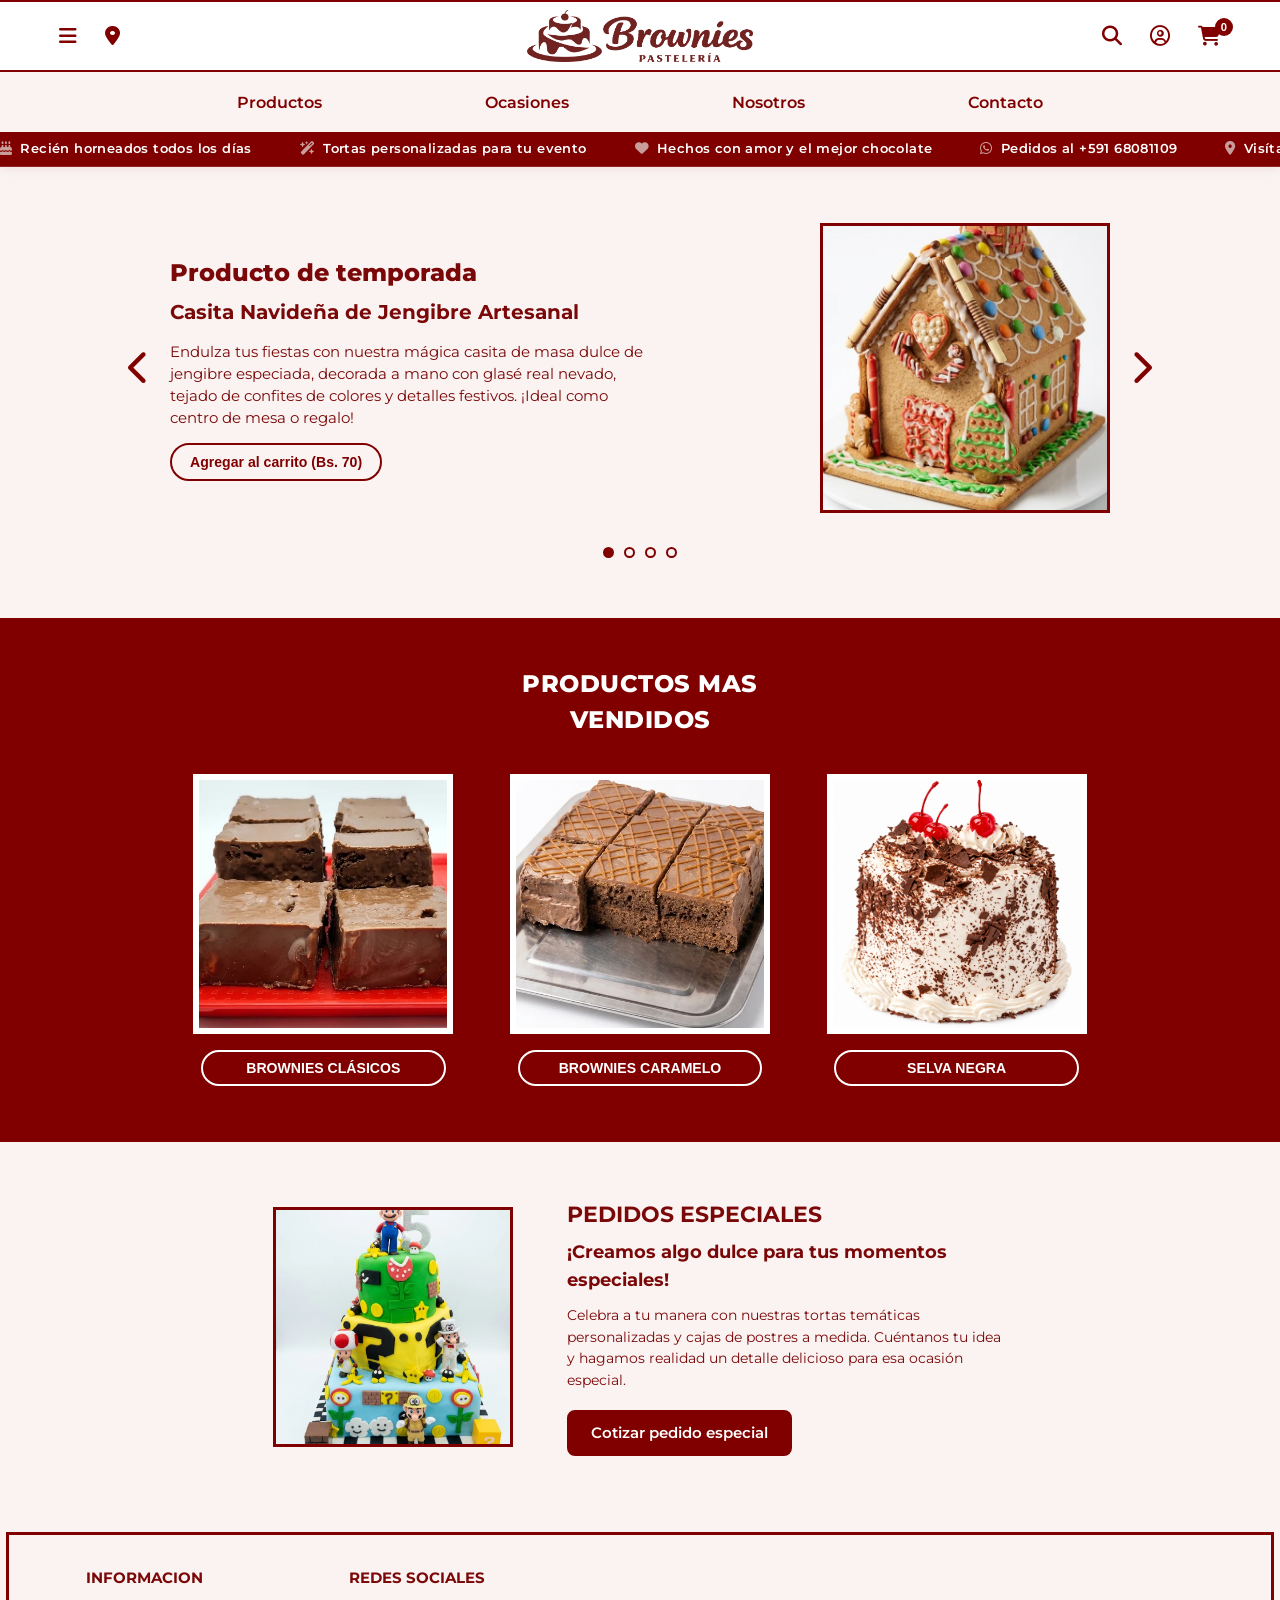
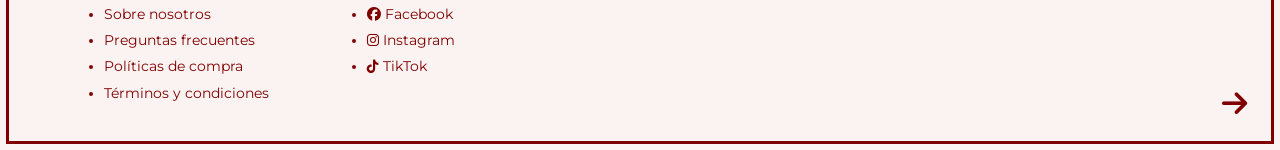
==== commit ff192c31: "Cache busting v2.1 y refuerzo de estilos para carrusel de palabras y cuadricula de catalogo" ====
--- a/index.html
+++ b/index.html
@@ -8,7 +8,7 @@
     <link rel="preconnect" href="https://fonts.gstatic.com" crossorigin>
     <link href="https://fonts.googleapis.com/css2?family=Lobster+Two:ital,wght@0,700;1,700&family=Montserrat:wght@400;500;600;700&display=swap" rel="stylesheet">
     <link rel="stylesheet" href="https://cdnjs.cloudflare.com/ajax/libs/font-awesome/6.5.1/css/all.min.css">
-    <link rel="stylesheet" href="styles.css">
+    <link rel="stylesheet" href="styles.css?v=2.1">
 </head>
 <body>
 
@@ -355,6 +355,6 @@
         </div>
     </footer>
 
-    <script src="scripts.js"></script>
+    <script src="scripts.js?v=2.1"></script>
 </body>
-</html>+</html>
--- a/styles.css
+++ b/styles.css
@@ -177,11 +177,13 @@
    CARRUSEL PEQUEÑO DE PALABRAS EN MOVIMIENTO CONTINUO (DEBAJO DEL NAVBAR)
    ========================================================================== */
 .word-ticker {
+    width: 100%;
+    display: block;
     background-color: var(--brand-red);
     color: var(--bg-white);
     overflow: hidden;
     white-space: nowrap;
-    padding: 6px 0;
+    padding: 7px 0;
     font-size: 0.8rem;
     font-weight: 600;
     letter-spacing: 0.4px;
@@ -190,7 +192,9 @@
 
 .word-ticker-track {
     display: flex;
+    flex-wrap: nowrap;
     width: max-content;
+    will-change: transform;
     animation: tickerMove 28s linear infinite;
 }
 
@@ -202,6 +206,9 @@
 .ticker-group {
     display: flex;
     align-items: center;
+    flex-wrap: nowrap;
+    flex-shrink: 0;
+    white-space: nowrap;
     gap: 48px;
     padding-right: 48px;
 }
@@ -984,6 +991,14 @@
     justify-items: center;
 }
 
+.dedicated-catalog-grid .product-card-unit {
+    width: 240px;
+    display: flex;
+    flex-direction: column;
+    align-items: center;
+    gap: 10px;
+}
+
 /* Insignias de categoría */
 .prod-badge {
     display: inline-block;
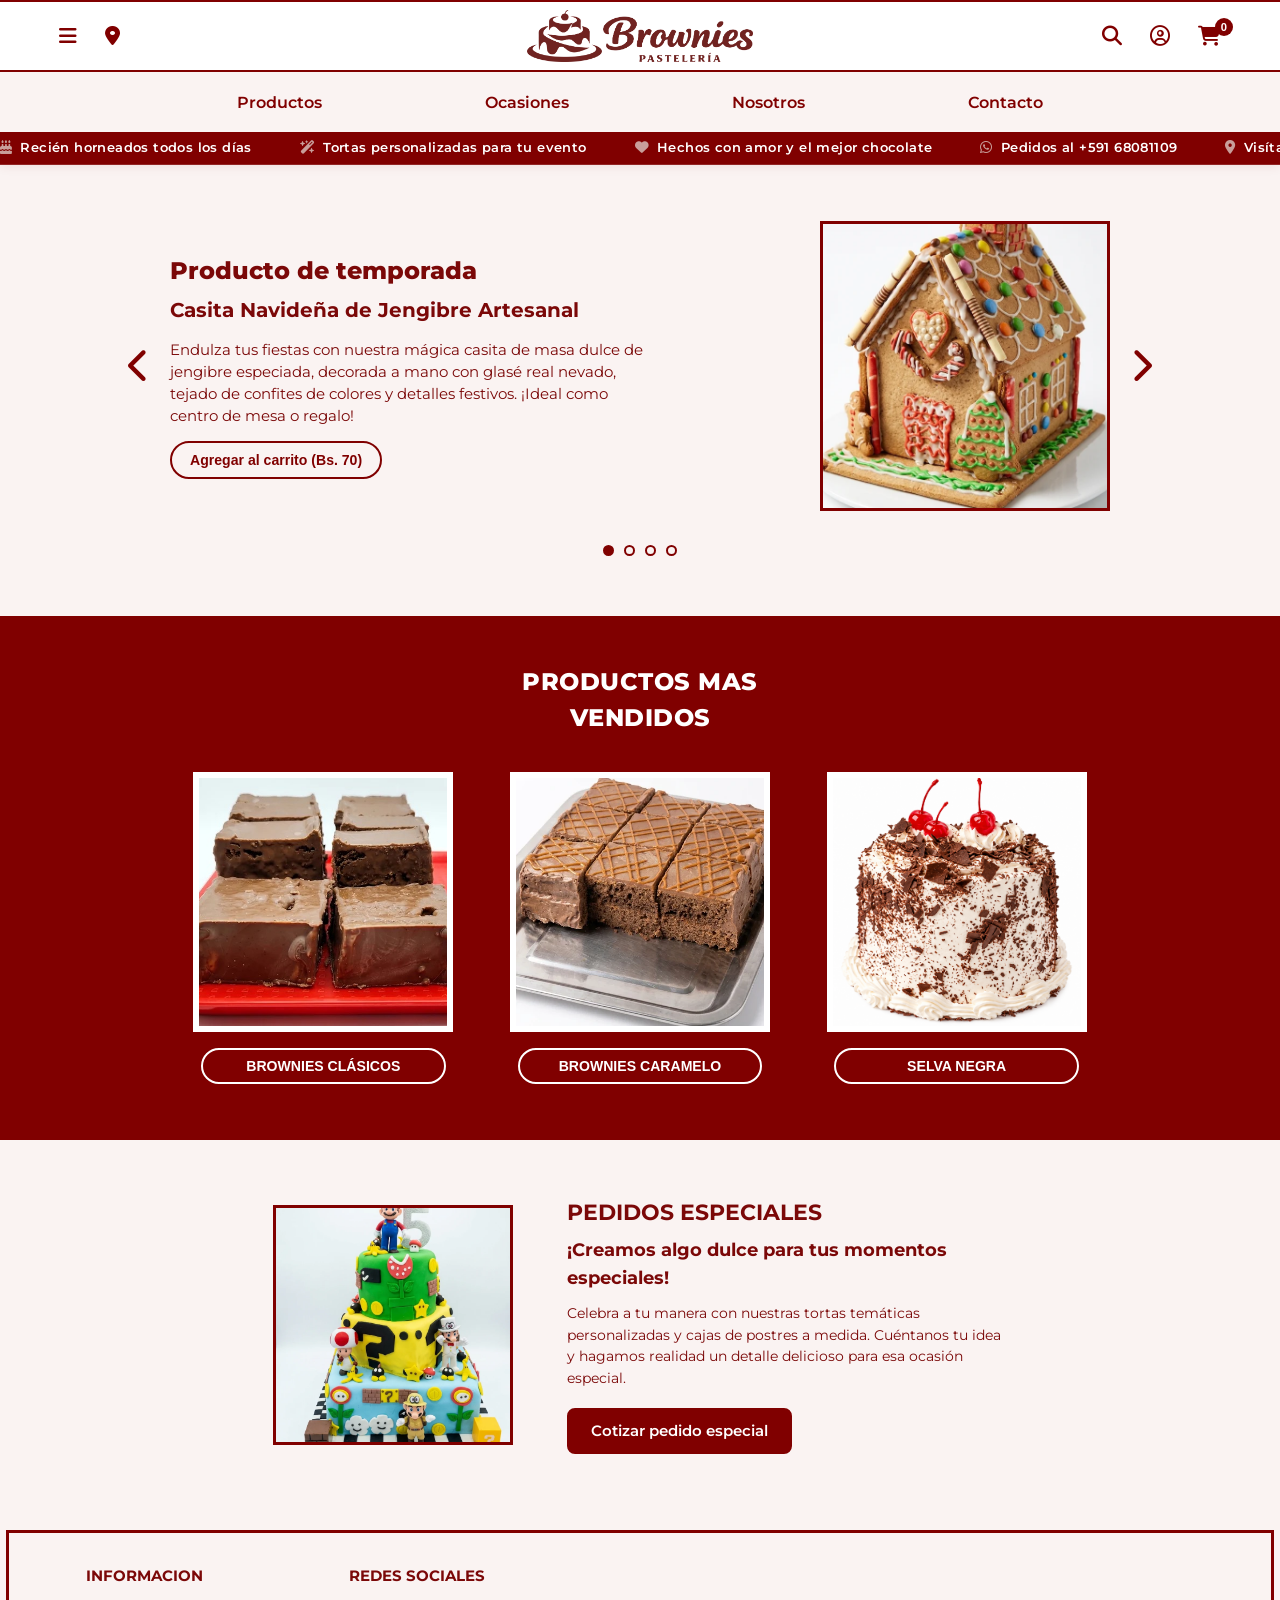
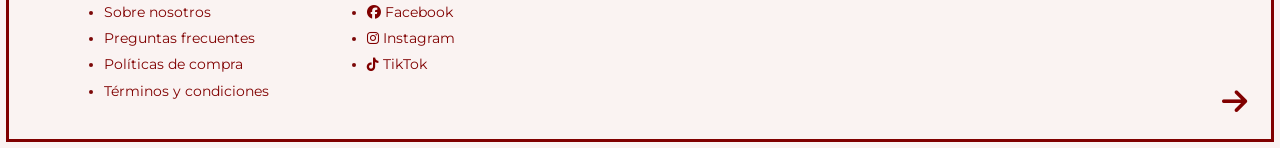
==== commit d7c55b74: "Eliminar pie flameado, ajuste de scroll brownies y botones WhatsApp en ocasiones" ====
--- a/index.html
+++ b/index.html
@@ -8,7 +8,7 @@
     <link rel="preconnect" href="https://fonts.gstatic.com" crossorigin>
     <link href="https://fonts.googleapis.com/css2?family=Lobster+Two:ital,wght@0,700;1,700&family=Montserrat:wght@400;500;600;700&display=swap" rel="stylesheet">
     <link rel="stylesheet" href="https://cdnjs.cloudflare.com/ajax/libs/font-awesome/6.5.1/css/all.min.css">
-    <link rel="stylesheet" href="styles.css?v=2.1">
+    <link rel="stylesheet" href="styles.css?v=2.2">
 </head>
 <body>
 
@@ -355,6 +355,6 @@
         </div>
     </footer>
 
-    <script src="scripts.js?v=2.1"></script>
+    <script src="scripts.js?v=2.2"></script>
 </body>
 </html>
--- a/styles.css
+++ b/styles.css
@@ -22,7 +22,16 @@
 
 html {
     scroll-behavior: smooth;
+    scroll-padding-top: 175px;
     -webkit-text-size-adjust: 100%;
+}
+
+/* Margen superior de compensación para navegación con anclas (#) debido al encabezado fijo */
+section[id],
+.occasion-row,
+.prod-signature-section,
+.prod-zigzag-section {
+    scroll-margin-top: 175px;
 }
 
 body {
@@ -177,13 +186,11 @@
    CARRUSEL PEQUEÑO DE PALABRAS EN MOVIMIENTO CONTINUO (DEBAJO DEL NAVBAR)
    ========================================================================== */
 .word-ticker {
-    width: 100%;
-    display: block;
     background-color: var(--brand-red);
     color: var(--bg-white);
     overflow: hidden;
     white-space: nowrap;
-    padding: 7px 0;
+    padding: 6px 0;
     font-size: 0.8rem;
     font-weight: 600;
     letter-spacing: 0.4px;
@@ -192,9 +199,7 @@
 
 .word-ticker-track {
     display: flex;
-    flex-wrap: nowrap;
     width: max-content;
-    will-change: transform;
     animation: tickerMove 28s linear infinite;
 }
 
@@ -206,9 +211,6 @@
 .ticker-group {
     display: flex;
     align-items: center;
-    flex-wrap: nowrap;
-    flex-shrink: 0;
-    white-space: nowrap;
     gap: 48px;
     padding-right: 48px;
 }
@@ -991,14 +993,6 @@
     justify-items: center;
 }
 
-.dedicated-catalog-grid .product-card-unit {
-    width: 240px;
-    display: flex;
-    flex-direction: column;
-    align-items: center;
-    gap: 10px;
-}
-
 /* Insignias de categoría */
 .prod-badge {
     display: inline-block;
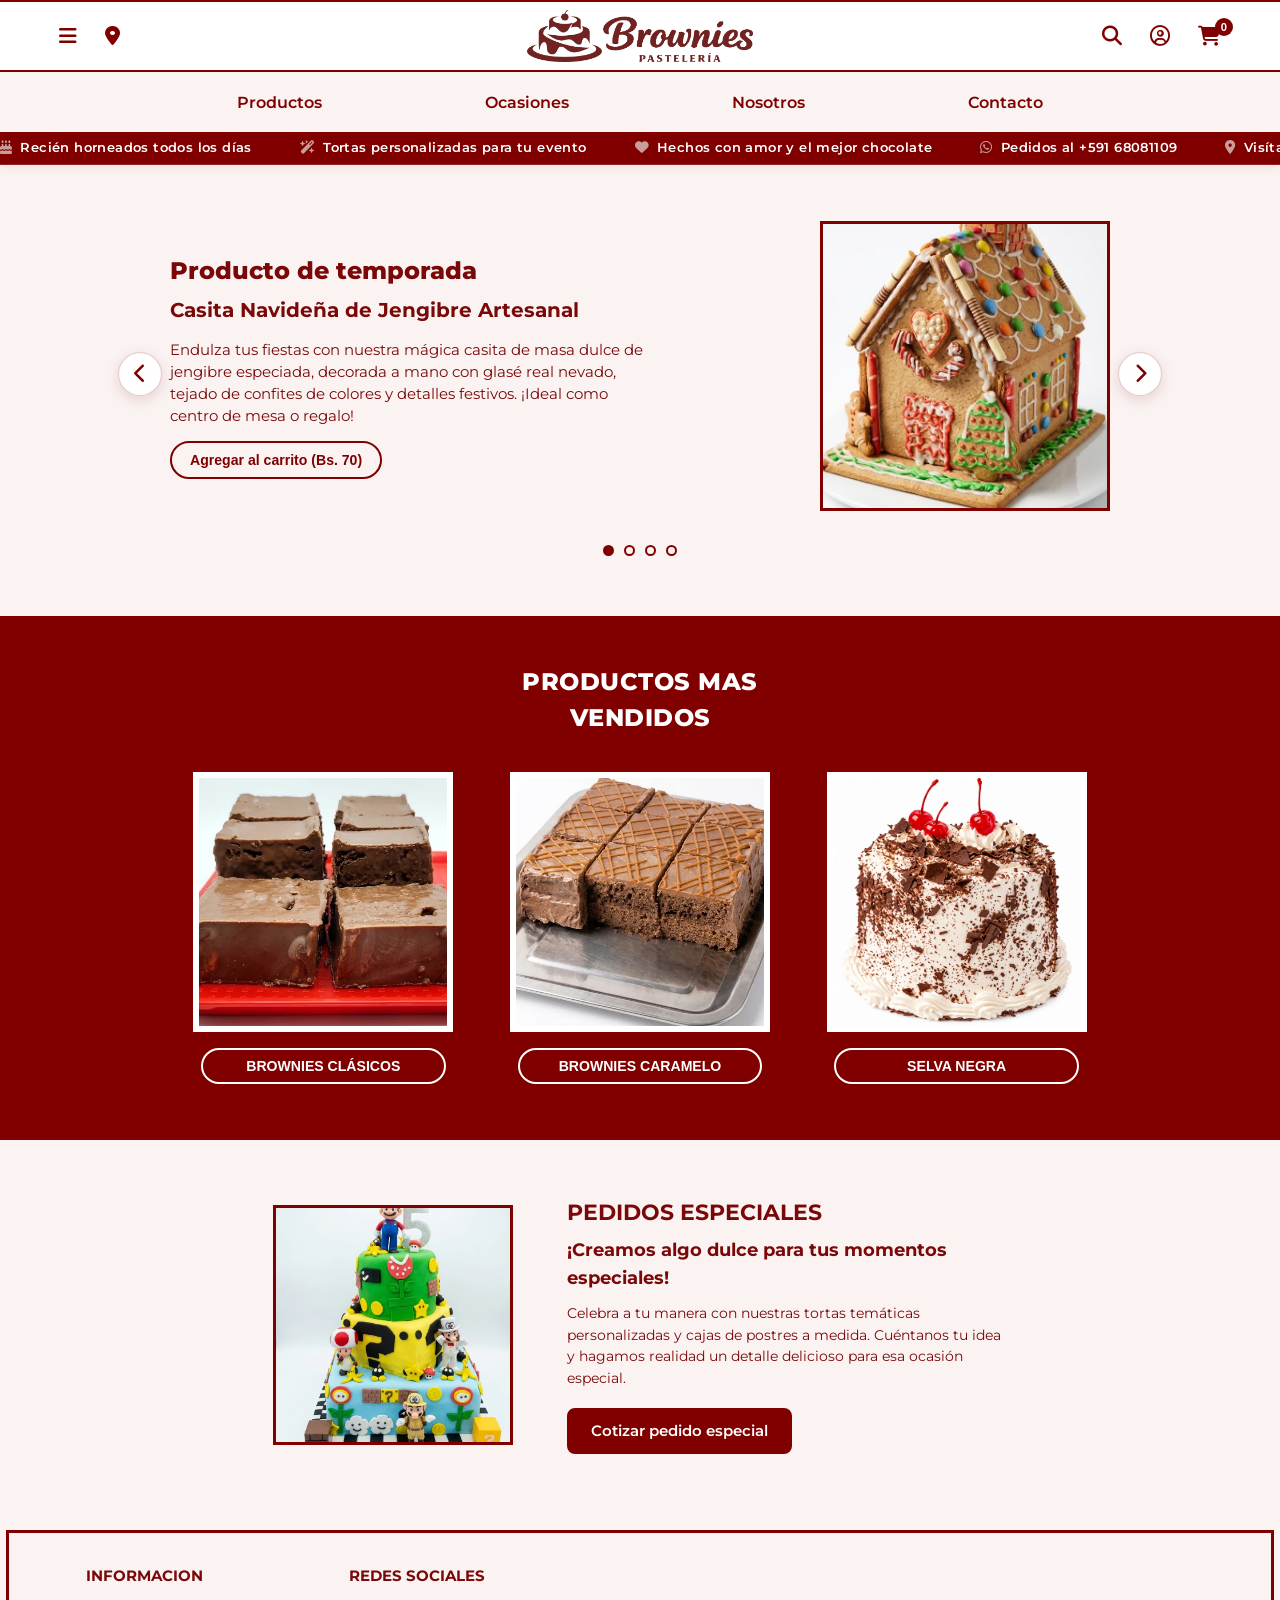
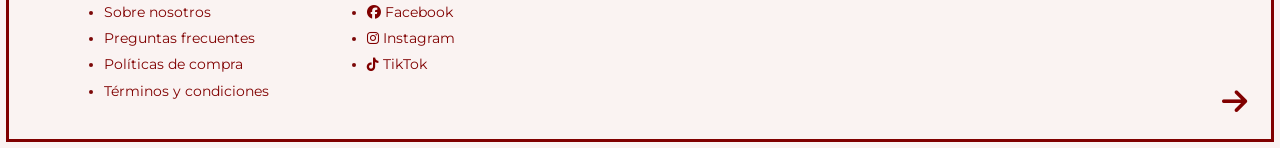
==== commit 88d10dee: "feat(seo & catalog): implement on-page SEO, carousel controls, catalog updates and new product image" ====
--- a/index.html
+++ b/index.html
@@ -3,12 +3,113 @@
 <head>
     <meta charset="UTF-8">
     <meta name="viewport" content="width=device-width, initial-scale=1.0">
-    <title>Brownies Pastelería | Inicio</title>
+    <title>Brownies Pastelería | Tortas, Brownies y Postres Artesanales en El Alto y La Paz</title>
+    <meta name="description" content="Pastelería artesanal en El Alto y La Paz, Bolivia. Especialistas en brownies de chocolate puro, tortas clásicas, tortas personalizadas, pies y masitas recién horneadas. Sucursales en Av. Pucarani y Plaza La Paz. Pedidos: +591 68081109.">
+    <meta name="keywords" content="pasteleria en El Alto, tortas en El Alto, brownies El Alto, pasteleria La Paz Bolivia, tortas personalizadas El Alto, tortas Plaza Ballivian, pasteleria Plaza La Paz, brownies de chocolate, postres a domicilio El Alto">
+    <meta name="author" content="Brownies Pastelería">
+    <meta name="robots" content="index, follow">
+    <link rel="canonical" href="https://sergius7843.github.io/Pasteleria/">
+
+    <!-- Open Graph / Facebook / WhatsApp -->
+    <meta property="og:type" content="website">
+    <meta property="og:title" content="Brownies Pastelería | Tortas, Brownies y Postres en El Alto y La Paz">
+    <meta property="og:description" content="Recién horneados todos los días. Brownies de chocolate puro, tortas temáticas personalizadas y postres artesanales en El Alto y La Paz.">
+    <meta property="og:image" content="https://sergius7843.github.io/Pasteleria/images/logotipo.png">
+    <meta property="og:url" content="https://sergius7843.github.io/Pasteleria/">
+    <meta property="og:site_name" content="Brownies Pastelería">
+    <meta property="og:locale" content="es_BO">
+
+    <!-- Twitter Cards -->
+    <meta name="twitter:card" content="summary_large_image">
+    <meta name="twitter:title" content="Brownies Pastelería | Tortas y Brownies en El Alto">
+    <meta name="twitter:description" content="Pastelería artesanal en El Alto y La Paz. Brownies, tortas personalizadas y bocaditos recién horneados.">
+    <meta name="twitter:image" content="https://sergius7843.github.io/Pasteleria/images/logotipo.png">
+
+    <!-- Schema.org Datos Estructurados JSON-LD (LocalBusiness / Bakery) -->
+    <script type="application/ld+json">
+    {
+      "@context": "https://schema.org",
+      "@type": "Bakery",
+      "name": "Brownies Pastelería",
+      "image": "https://sergius7843.github.io/Pasteleria/images/logotipo.png",
+      "@id": "https://sergius7843.github.io/Pasteleria/#bakery",
+      "url": "https://sergius7843.github.io/Pasteleria/",
+      "telephone": "+59168081109",
+      "priceRange": "Bs. 20 - Bs. 250",
+      "servesCuisine": ["Pastelería Artesanal", "Repostería", "Tortas", "Brownies", "Postres Bolivianos"],
+      "address": [
+        {
+          "@type": "PostalAddress",
+          "streetAddress": "Avenida Pucarani, media cuadra antes de Plaza Ballivián",
+          "addressLocality": "El Alto",
+          "addressRegion": "La Paz",
+          "addressCountry": "BO"
+        },
+        {
+          "@type": "PostalAddress",
+          "streetAddress": "Plaza La Paz, al frente del Colegio Los Andes",
+          "addressLocality": "El Alto",
+          "addressRegion": "La Paz",
+          "addressCountry": "BO"
+        }
+      ],
+      "geo": [
+        {
+          "@type": "GeoCoordinates",
+          "latitude": -16.4950,
+          "longitude": -68.1630
+        }
+      ],
+      "openingHoursSpecification": [
+        {
+          "@type": "OpeningHoursSpecification",
+          "dayOfWeek": ["Monday","Tuesday","Wednesday","Thursday","Friday","Saturday","Sunday"],
+          "opens": "08:00",
+          "closes": "21:00"
+        }
+      ],
+      "hasOfferCatalog": {
+        "@type": "OfferCatalog",
+        "name": "Menú de Brownies Pastelería",
+        "itemListElement": [
+          {
+            "@type": "OfferCatalog",
+            "name": "Brownies",
+            "itemListElement": [
+              {
+                "@type": "Offer",
+                "itemOffered": {
+                  "@type": "Product",
+                  "name": "Brownies Clásicos Fudge (Pack x4)",
+                  "offers": { "@type": "Offer", "price": "25", "priceCurrency": "BOB" }
+                }
+              }
+            ]
+          },
+          {
+            "@type": "OfferCatalog",
+            "name": "Tortas Clásicas",
+            "itemListElement": [
+              {
+                "@type": "Offer",
+                "itemOffered": {
+                  "@type": "Product",
+                  "name": "Torta Selva Negra Tradicional",
+                  "offers": { "@type": "Offer", "price": "90", "priceCurrency": "BOB" }
+                }
+              }
+            ]
+          }
+        ]
+      }
+    }
+    </script>
+
     <link rel="preconnect" href="https://fonts.googleapis.com">
     <link rel="preconnect" href="https://fonts.gstatic.com" crossorigin>
     <link href="https://fonts.googleapis.com/css2?family=Lobster+Two:ital,wght@0,700;1,700&family=Montserrat:wght@400;500;600;700&display=swap" rel="stylesheet">
     <link rel="stylesheet" href="https://cdnjs.cloudflare.com/ajax/libs/font-awesome/6.5.1/css/all.min.css">
-    <link rel="stylesheet" href="styles.css?v=2.2">
+    <link rel="stylesheet" href="styles.css?v=2.3">
 </head>
 <body>
 
@@ -145,9 +246,12 @@
          CONTENIDO PRINCIPAL: CARRUSEL, MÁS VENDIDOS Y PEDIDOS ESPECIALES
          ================================================================= -->
     <main>
+        <!-- H1 Semántico para SEO y Accesibilidad -->
+        <h1 class="sr-only">Brownies Pastelería | Pastelería Artesanal, Tortas y Brownies en El Alto y La Paz, Bolivia</h1>
+
         <!-- CARRUSEL PRINCIPAL -->
-        <section class="carousel-section">
-            <button class="carousel-arrow prev" id="carousel-prev" aria-label="Anterior">
+        <section class="carousel-section" aria-label="Productos destacados de temporada">
+            <button class="carousel-arrow prev" id="carousel-prev" aria-label="Anterior diapositiva" title="Anterior">
                 <i class="fa-solid fa-chevron-left"></i>
             </button>
 
--- a/styles.css
+++ b/styles.css
@@ -50,6 +50,19 @@
     width: 100%;
 }
 
+/* Utilidad accesible para SEO y lectores de pantalla (oculta visualmente pero indexable) */
+.sr-only {
+    position: absolute !important;
+    width: 1px !important;
+    height: 1px !important;
+    padding: 0 !important;
+    margin: -1px !important;
+    overflow: hidden !important;
+    clip: rect(0, 0, 0, 0) !important;
+    white-space: nowrap !important;
+    border: 0 !important;
+}
+
 .script-heading {
     font-family: 'Lobster Two', cursive;
     font-style: italic;
@@ -582,16 +595,25 @@
     align-items: center;
     justify-content: space-between;
     gap: 40px;
-    animation: fadeIn 0.45s ease;
+    opacity: 0;
+    transition: opacity 0.5s ease;
 }
 
 .carousel-slide.active {
     display: flex;
-}
-
-@keyframes fadeIn {
-    from { opacity: 0; transform: translateY(6px); }
-    to { opacity: 1; transform: translateY(0); }
+    opacity: 1;
+    animation: carouselSlideIn 0.5s cubic-bezier(0.25, 1, 0.5, 1) forwards;
+}
+
+@keyframes carouselSlideIn {
+    from {
+        opacity: 0;
+        transform: translateX(18px);
+    }
+    to {
+        opacity: 1;
+        transform: translateX(0);
+    }
 }
 
 .slide-text {
@@ -627,19 +649,40 @@
 
 .carousel-arrow {
     position: absolute;
-    top: 46%;
+    top: 48%;
     transform: translateY(-50%);
-    background: none;
-    border: none;
-    color: var(--brand-red);
-    font-size: 2.2rem;
+    background: rgba(255, 255, 255, 0.92);
+    border: 1.5px solid rgba(128, 0, 0, 0.22);
+    border-radius: 50%;
+    width: 44px;
+    height: 44px;
+    display: flex;
+    align-items: center;
+    justify-content: center;
+    color: var(--brand-red);
+    font-size: 1.25rem;
     cursor: pointer;
-    padding: 8px;
-    z-index: 5;
-}
-
-.carousel-arrow.prev { left: 10px; }
-.carousel-arrow.next { right: 10px; }
+    padding: 0;
+    z-index: 6;
+    box-shadow: 0 4px 14px rgba(128, 0, 0, 0.14);
+    transition: all 0.25s cubic-bezier(0.25, 0.8, 0.25, 1);
+    backdrop-filter: blur(4px);
+}
+
+.carousel-arrow:hover {
+    background: var(--brand-red);
+    color: var(--bg-white);
+    transform: translateY(-50%) scale(1.1);
+    box-shadow: 0 6px 18px rgba(128, 0, 0, 0.26);
+    border-color: var(--brand-red);
+}
+
+.carousel-arrow:active {
+    transform: translateY(-50%) scale(0.96);
+}
+
+.carousel-arrow.prev { left: 8px; }
+.carousel-arrow.next { right: 8px; }
 
 .carousel-dots {
     display: flex;
